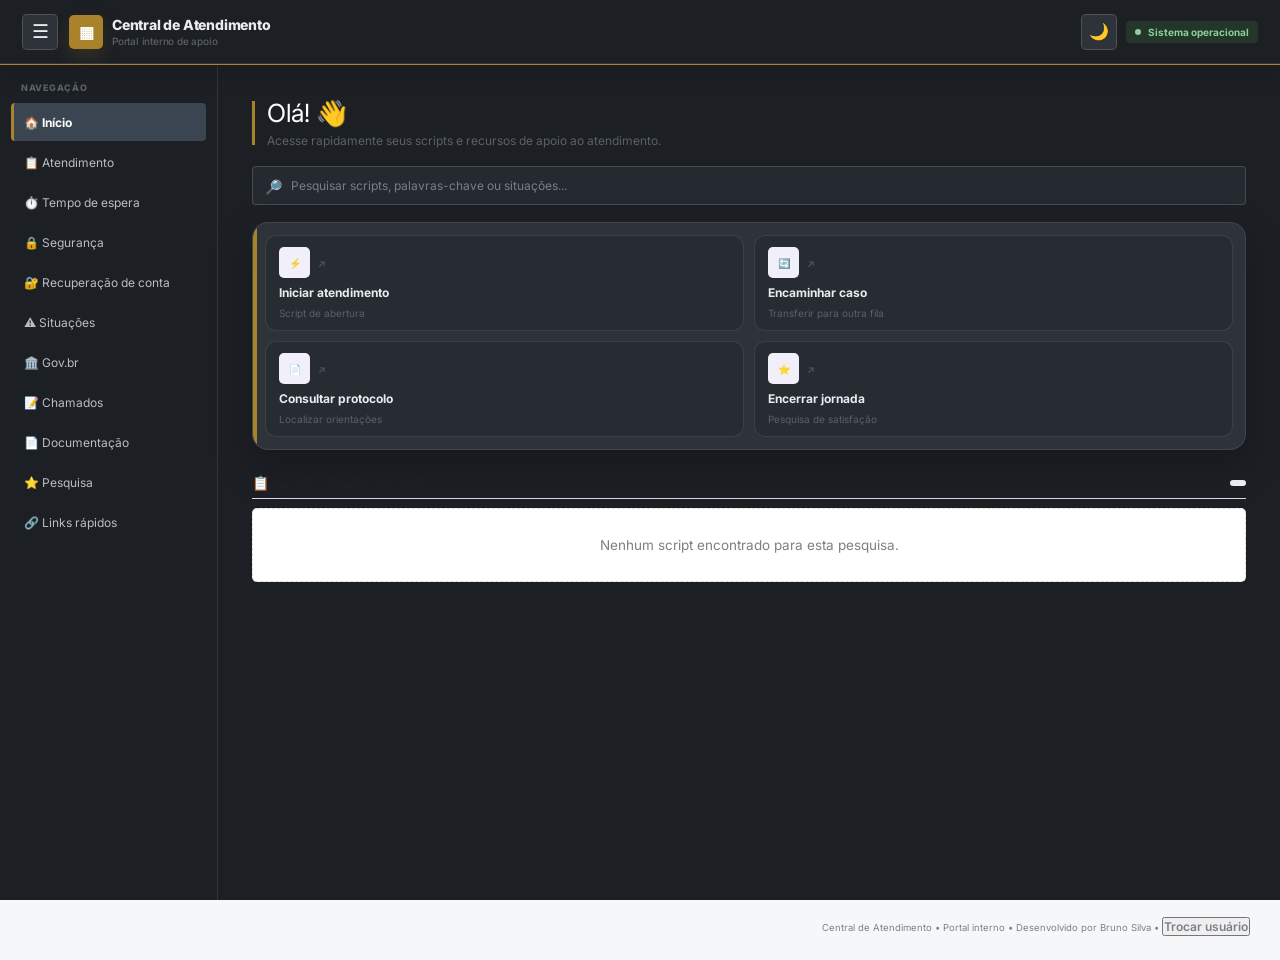
==== central.html @ 6c676749 "feat: aplicar stylesheet operacional na Central" ====
<!DOCTYPE html>
<html lang="pt-BR">
<head>
<meta charset="UTF-8">
<meta name="viewport" content="width=device-width, initial-scale=1.0">
<title>Central de Atendimento - Intranet</title>
<link rel="icon" type="image/svg+xml" href="data:image/svg+xml,%3Csvg xmlns='http://www.w3.org/2000/svg' viewBox='0 0 64 64'%3E%3Crect width='64' height='64' rx='16' fill='%236C3BFF'/%3E%3Cpath d='M16 20c0-4.4 3.6-8 8-8h16c4.4 0 8 3.6 8 8v13c0 4.4-3.6 8-8 8H30l-10 9v-9h-4c-4.4 0-8-3.6-8-8V20z' fill='white'/%3E%3Cpath d='M22 25h20M22 31h13' stroke='%23B9A7FF' stroke-width='4' stroke-linecap='round'/%3E%3C/svg%3E">
<link rel="preconnect" href="https://fonts.googleapis.com">
<link rel="preconnect" href="https://fonts.gstatic.com" crossorigin>
<link href="https://fonts.googleapis.com/css2?family=Inter:wght@400;500;600;700;800&display=swap" rel="stylesheet">
<link rel="stylesheet" href="assets/css/central.css">
<style>
*{box-sizing:border-box;margin:0;padding:0}
html{scroll-behavior:smooth}
:root{
  --primary:#6C3BFF;--primary-light:#8B5CFF;--primary-dark:#4C20D8;
  --blue:#5268FF;--violet:#7A3FF2;
  --gradient:linear-gradient(135deg,#5268FF 0%,#713CF5 48%,#8B3FE8 100%);
  --gradient-soft:linear-gradient(135deg,#EEF0FF 0%,#F6EEFF 100%);
  --background:#F5F4FF;--surface:#FFFFFF;--surface-soft:#FAF9FF;
  --text:#242038;--text-strong:#18152A;--text-secondary:#69657A;--muted:#89859A;--icon-muted:#A7A3B5;
  --border:rgba(105,83,180,.10);--border-strong:rgba(105,83,180,.17);
  --success:#45A65A;--success-bg:#EAF7ED;--danger:#C62828;--danger-bg:#FDECEC;--danger-border:#F1C5C5;
  --script-text:#413C4D;--chip:#F0EEFA;
  --shadow:0 15px 40px rgba(72,52,160,.08);--shadow-hover:0 20px 45px rgba(72,52,160,.14);
  --radius:14px;
  --font:'Inter',-apple-system,BlinkMacSystemFont,"Segoe UI",Roboto,Helvetica,Arial,sans-serif;
}
[data-theme="dark"]{
  --primary:#9A76FF;--primary-light:#B295FF;--primary-dark:#7A51F5;
  --blue:#7484FF;--violet:#9B6AF5;
  --gradient:linear-gradient(135deg,#4659D8 0%,#6937D8 48%,#833DC8 100%);
  --gradient-soft:linear-gradient(135deg,#251E3E 0%,#301D3A 100%);
  --background:#10101A;--surface:#191923;--surface-soft:#15151F;
  --text:#F3F1FA;--text-strong:#FFFFFF;--text-secondary:#C1BDCC;--muted:#9691A5;--icon-muted:#777286;
  --border:rgba(190,175,255,.10);--border-strong:rgba(190,175,255,.17);
  --success:#7BC486;--success-bg:#1D3022;--danger:#F28B8B;--danger-bg:#3A2020;--danger-border:#603232;
  --script-text:#DED9E7;--chip:#292633;
  --shadow:0 15px 40px rgba(0,0,0,.18);--shadow-hover:0 20px 45px rgba(0,0,0,.30);
}
body{font-family:var(--font);background:radial-gradient(700px 400px at 90% -10%,rgba(139,92,255,.10),transparent 70%),var(--background);color:var(--text);min-height:100vh;-webkit-font-smoothing:antialiased;transition:background-color .25s ease,color .25s ease}
body.bloqueado{overflow:hidden}
body,.topbar,.sidebar,.script-card,.card-acao,.login-box,.terms-content,.menu-toggle,.theme-toggle,.busca-input{transition:background-color .25s ease,border-color .25s ease,color .25s ease,box-shadow .25s ease}
:focus-visible{outline:2px solid var(--primary);outline-offset:2px}
@media (prefers-reduced-motion:reduce){*{animation-duration:.001ms!important;transition-duration:.001ms!important;scroll-behavior:auto!important}}
.login-overlay{position:fixed;inset:0;overflow:hidden;background:radial-gradient(900px 600px at 5% 0%,rgba(82,104,255,.50),transparent 65%),radial-gradient(800px 600px at 100% 100%,rgba(139,63,232,.45),transparent 60%),linear-gradient(145deg,#4659E8 0%,#6937D8 48%,#833DC8 100%);display:flex;align-items:center;justify-content:center;padding:20px;z-index:9999}
.aurora-blob{position:absolute;border-radius:50%;filter:blur(70px);opacity:.55;pointer-events:none;will-change:transform}
.blob-1{width:420px;height:420px;background:#5268FF;top:-120px;left:-100px;animation:aurora-flutuar-1 14s ease-in-out infinite}
.blob-2{width:380px;height:380px;background:#8B3FE8;bottom:-140px;right:-100px;animation:aurora-flutuar-2 16s ease-in-out infinite}
.blob-3{width:300px;height:300px;background:#7A3FF2;top:40%;left:60%;animation:aurora-flutuar-3 18s ease-in-out infinite}
@keyframes aurora-flutuar-1{0%,100%{transform:translate(0,0)}50%{transform:translate(60px,40px)}}
@keyframes aurora-flutuar-2{0%,100%{transform:translate(0,0)}50%{transform:translate(-50px,-30px)}}
@keyframes aurora-flutuar-3{0%,100%{transform:translate(0,0) scale(1)}50%{transform:translate(-40px,50px) scale(1.12)}}
.login-box{width:100%;max-width:440px;background:rgba(255,255,255,.97);border-radius:22px;padding:40px 35px 32px;box-shadow:0 35px 90px rgba(34,17,100,.30);position:relative;overflow:hidden;z-index:1}
.login-box::before{content:"";position:absolute;left:0;top:0;right:0;height:5px;background:var(--gradient)}
.login-brand{text-align:center;margin-bottom:28px}.login-icon{width:62px;height:62px;margin:0 auto 16px;border-radius:17px;background:var(--gradient);color:#fff;display:grid;place-items:center;font-size:28px;box-shadow:0 12px 30px rgba(108,59,255,.28)}
.login-brand h1{color:#27213D;font-size:23px;font-weight:800;margin-bottom:7px;letter-spacing:-.5px}.login-brand p{color:#89859A;font-size:13px}.login-label{display:block;color:#302A42;font-weight:700;font-size:13px;margin-bottom:8px}
.login-name{width:100%;padding:14px 15px;border:1px solid #E4E1EC;border-radius:11px;font-size:15px;font-family:var(--font);outline:none;margin-bottom:15px;color:#27213D;background:#FFFFFF}.login-name::placeholder{color:#A19CAF}.login-name:focus{border-color:var(--primary);box-shadow:0 0 0 4px rgba(108,59,255,.10)}
.terms-box{background:#FAF9FF;border:1px solid #E7E3F0;border-radius:11px;padding:14px;margin-bottom:15px}.terms-check{display:flex;align-items:flex-start;gap:9px;color:#69657A;font-size:12px;line-height:1.5;cursor:pointer}.terms-check input{margin-top:3px;accent-color:var(--primary)}.terms-link{border:0;background:none;color:var(--primary);font-weight:700;cursor:pointer;font-size:12px;text-decoration:underline}
.login-button{width:100%;padding:15px;border:0;border-radius:11px;background:var(--gradient);color:#FFFFFF;font-family:var(--font);font-size:14px;font-weight:800;cursor:pointer;box-shadow:0 10px 25px rgba(108,59,255,.22);transition:transform .15s,box-shadow .15s,filter .15s}.login-button:hover{filter:brightness(1.06);box-shadow:0 14px 30px rgba(108,59,255,.28)}.login-button:active{transform:translateY(1px)}.login-error{display:none;color:var(--danger);background:var(--danger-bg);border:1px solid var(--danger-border);border-radius:9px;padding:9px 11px;margin-bottom:12px;font-size:12px}
.terms-modal{position:fixed;inset:0;background:rgba(22,10,40,.65);display:none;align-items:center;justify-content:center;padding:20px;z-index:10000}.terms-modal.show{display:flex}.terms-content{background:var(--surface);width:100%;max-width:650px;max-height:85vh;overflow:auto;border-radius:18px;padding:30px;box-shadow:0 30px 80px rgba(0,0,0,.25)}.terms-content h2{color:var(--text-strong);margin-bottom:15px;font-size:20px}.terms-content h3{font-size:14px;color:var(--primary);margin:16px 0 5px;font-weight:800}.terms-content p{font-size:13px;line-height:1.6;color:var(--text-secondary)}.terms-close{float:right;border:0;background:var(--chip);border-radius:8px;padding:7px 11px;cursor:pointer;font-size:13px;font-weight:700;color:var(--text)}.terms-close:hover{background:var(--gradient-soft);color:var(--primary)}
.topbar{height:70px;background:rgba(255,255,255,.88);border-bottom:1px solid var(--border);display:flex;align-items:center;justify-content:space-between;padding:0 28px;position:sticky;top:0;z-index:10;backdrop-filter:blur(16px);box-shadow:0 4px 20px rgba(70,50,160,.04)}[data-theme="dark"] .topbar{background:rgba(25,25,35,.90)}.topbar::after{content:"";position:absolute;left:0;right:0;bottom:-2px;height:2px;background:var(--gradient);opacity:.85}.topbar-left{display:flex;align-items:center;gap:14px}.menu-toggle{width:39px;height:39px;border:1px solid var(--border-strong);background:var(--surface);color:var(--primary);border-radius:10px;cursor:pointer;font-size:19px;display:grid;place-items:center}.menu-toggle:hover{background:var(--gradient-soft);border-color:rgba(108,59,255,.25)}.brand{display:flex;align-items:center;gap:12px;color:var(--text-strong);font-weight:800}.brand-icon{width:39px;height:39px;border-radius:11px;background:var(--gradient);color:#FFFFFF;display:grid;place-items:center;font-size:19px;flex-shrink:0;box-shadow:0 8px 20px rgba(108,59,255,.20)}.brand-text{font-size:15px;letter-spacing:-.2px}.brand-text small{display:block;color:var(--muted);font-size:11px;font-weight:500;margin-top:2px}.user-area{display:flex;align-items:center;gap:12px}.user-name{font-size:13px;color:var(--text-strong);font-weight:600}.theme-toggle{width:39px;height:39px;border:1px solid var(--border-strong);background:var(--surface);color:var(--primary);border-radius:10px;cursor:pointer;font-size:16px;display:grid;place-items:center}.theme-toggle:hover{background:var(--gradient-soft)}.status{font-size:12px;color:var(--success);display:flex;align-items:center;gap:7px;font-weight:700;background:var(--success-bg);padding:7px 13px;border-radius:999px}.status-dot{width:7px;height:7px;background:var(--success);border-radius:50%;box-shadow:0 0 0 3px rgba(69,166,90,.14)}
.layout{display:grid;grid-template-columns:238px minmax(0,1fr);max-width:1500px;margin:0 auto;min-height:calc(100vh - 70px);transition:grid-template-columns .25s ease}.layout.collapsed{grid-template-columns:76px minmax(0,1fr)}.sidebar{background:var(--gradient);border:0;padding:25px 14px;overflow:hidden;position:relative;box-shadow:12px 0 35px rgba(76,52,190,.13)}.sidebar::before{content:"";position:absolute;width:280px;height:280px;border-radius:50%;background:rgba(255,255,255,.08);top:-100px;right:-160px;pointer-events:none;animation:blob-flutuar-a 20s ease-in-out infinite}.sidebar::after{content:"";position:absolute;width:220px;height:220px;border-radius:50%;background:rgba(255,255,255,.06);bottom:-100px;left:-130px;pointer-events:none;animation:blob-flutuar-b 24s ease-in-out infinite}@keyframes blob-flutuar-a{0%,100%{transform:translate(0,0)}50%{transform:translate(-20px,25px)}}@keyframes blob-flutuar-b{0%,100%{transform:translate(0,0)}50%{transform:translate(25px,-20px)}}.layout.collapsed .sidebar{padding:25px 10px}.menu-title{font-size:10px;color:rgba(255,255,255,.60);font-weight:800;text-transform:uppercase;padding:0 12px 13px;letter-spacing:.8px;white-space:nowrap}.menu{list-style:none;position:relative;z-index:1}.menu li{margin-bottom:5px}.menu button{width:100%;border:0;background:transparent;text-align:left;padding:11px 12px;border-radius:10px;color:rgba(255,255,255,.78);font-size:13px;font-family:var(--font);cursor:pointer;white-space:nowrap;overflow:hidden;border-left:3px solid transparent;transition:background .15s,color .15s,transform .15s}.menu button:hover{background:rgba(255,255,255,.11);color:#FFFFFF;transform:translateX(2px)}.menu button.active{background:rgba(255,255,255,.17);color:#FFFFFF;font-weight:800;border-left-color:#FFFFFF;box-shadow:0 8px 20px rgba(40,15,100,.10)}.layout.collapsed .menu-title{visibility:hidden;height:0;padding:0}.layout.collapsed .menu button{font-size:19px;text-align:center;padding:11px 0;color:transparent}.layout.collapsed .menu button::first-letter{font-size:19px}
.main{padding:34px;min-width:0;position:relative}.main::before{content:"";position:absolute;top:0;right:0;width:420px;height:260px;background:radial-gradient(circle,rgba(139,92,255,.09),transparent 70%);pointer-events:none;animation:blob-flutuar-c 22s ease-in-out infinite}@keyframes blob-flutuar-c{0%,100%{transform:translate(0,0)}50%{transform:translate(-30px,15px)}}.welcome{margin-bottom:25px;position:relative;padding-left:17px;z-index:1}.welcome::before{content:"";position:absolute;left:0;top:3px;bottom:3px;width:4px;border-radius:5px;background:var(--gradient)}.welcome h1{font-size:26px;font-weight:800;color:var(--text-strong);margin-bottom:5px;letter-spacing:-.6px;display:flex;align-items:center;gap:4px}.welcome p{color:var(--muted);font-size:14px}.emoji-vivo{display:inline-block;font-size:1em;line-height:1;margin-left:3px;transform-origin:70% 80%;animation:emoji-flutuar 3s ease-in-out infinite;cursor:default;will-change:transform}@keyframes emoji-flutuar{0%,100%{transform:translateY(0) rotate(0deg)}25%{transform:translateY(-3px) rotate(-2deg)}50%{transform:translateY(0) rotate(0deg)}75%{transform:translateY(-2px) rotate(2deg)}}.emoji-vivo.acenar{animation:emoji-acenar .9s ease-in-out}@keyframes emoji-acenar{0%{transform:rotate(0deg)}15%{transform:rotate(17deg)}30%{transform:rotate(-11deg)}45%{transform:rotate(15deg)}60%{transform:rotate(-9deg)}75%{transform:rotate(8deg)}100%{transform:rotate(0deg)}}.emoji-vivo:hover{animation:emoji-acenar .8s ease-in-out}
.search-wrap{position:relative;margin-bottom:27px;z-index:1}.search-icon{position:absolute;left:17px;top:50%;transform:translateY(-50%);font-size:16px;color:var(--icon-muted)}.busca-input{width:100%;padding:15px 18px 15px 46px;font-size:14px;font-family:var(--font);border:1px solid var(--border);border-radius:13px;outline:none;background:rgba(255,255,255,.88);color:var(--text);box-shadow:0 7px 25px rgba(72,52,160,.05);backdrop-filter:blur(10px)}[data-theme="dark"] .busca-input{background:rgba(25,25,35,.88)}.busca-input::placeholder{color:var(--muted)}.busca-input:focus{border-color:rgba(108,59,255,.35);box-shadow:0 0 0 4px rgba(108,59,255,.08),0 10px 30px rgba(72,52,160,.08)}
.quick-links,.grid-links{display:grid;grid-template-columns:repeat(4,1fr);gap:15px;margin-bottom:10px;position:relative;z-index:1}.grid-links{grid-template-columns:repeat(auto-fill,minmax(230px,1fr));margin-bottom:0}.card-acao{position:relative;text-align:left;background:rgba(255,255,255,.94);border:1px solid var(--border);border-radius:14px;padding:17px 17px 15px;cursor:pointer;font-family:var(--font);display:flex;flex-direction:column;gap:9px;overflow:hidden;box-shadow:var(--shadow);text-decoration:none;color:inherit;transition:transform .2s,box-shadow .2s,border-color .2s}[data-theme="dark"] .card-acao{background:rgba(25,25,35,.95)}.card-acao::before{content:"";position:absolute;left:0;top:0;bottom:0;width:4px;background:var(--gradient);opacity:0;transition:opacity .2s}.card-acao:hover{border-color:rgba(108,59,255,.18);box-shadow:var(--shadow-hover);transform:translateY(-3px)}.card-acao:hover::before{opacity:1}.card-acao-top{display:flex;align-items:center;justify-content:space-between;gap:8px}.card-acao-icone{width:36px;height:36px;flex-shrink:0;border-radius:10px;background:var(--gradient);color:#FFFFFF;display:grid;place-items:center;font-size:16px;box-shadow:0 8px 18px rgba(108,59,255,.20)}.card-acao-seta{color:var(--icon-muted);font-size:14px;flex-shrink:0;transition:transform .15s,color .15s}.card-acao:hover .card-acao-seta{color:var(--primary);transform:translate(2px,-2px)}.card-acao-titulo{display:block;font-size:13px;color:var(--text);font-weight:800}.card-acao-sub{display:block;font-size:11.5px;color:var(--muted);white-space:nowrap;overflow:hidden;text-overflow:ellipsis}
.section-head{display:flex;align-items:center;justify-content:space-between;margin:31px 0 14px}.section-head h2{font-size:16px;font-weight:800;color:var(--text-strong);letter-spacing:-.2px}.count{font-size:11px;color:var(--primary);background:var(--gradient-soft);padding:5px 11px;border-radius:999px;font-weight:800}
.grid-scripts{display:grid;grid-template-columns:repeat(auto-fill,minmax(330px,1fr));gap:16px;position:relative;z-index:1}.script-card{background:rgba(255,255,255,.96);border:1px solid var(--border);border-left:0;border-radius:14px;padding:17px;position:relative;box-shadow:0 10px 30px rgba(72,52,160,.06);overflow:hidden}[data-theme="dark"] .script-card{background:rgba(25,25,35,.96)}.script-card::before{content:"";position:absolute;left:0;top:0;bottom:0;width:4px;background:var(--gradient)}.script-card:hover{box-shadow:0 18px 40px rgba(72,52,160,.11);transform:translateY(-2px)}.script-card.destaque::before{background:linear-gradient(180deg,#45A65A,#79C987)}.script-card.destaque .categoria{background:var(--success-bg);color:var(--success)}.categoria{display:inline-block;margin-bottom:9px;padding:5px 9px;border-radius:6px;background:var(--gradient-soft);color:var(--primary);font-size:9px;font-weight:800;text-transform:uppercase;letter-spacing:.6px}.script-header{display:flex;align-items:center;margin-bottom:11px;padding-right:88px}.script-title{font-weight:800;font-size:14px;color:var(--text-strong)}.btn-copiar{position:absolute;top:15px;right:14px;background:var(--gradient);color:#FFFFFF;border:0;padding:7px 12px;border-radius:7px;cursor:pointer;font-size:11px;font-weight:800;font-family:var(--font);box-shadow:0 6px 14px rgba(108,59,255,.16);transition:transform .15s,filter .15s}.btn-copiar:hover{filter:brightness(1.07);transform:translateY(-1px)}.script-content{background:var(--surface-soft);border:1px solid var(--border);padding:13px;border-radius:8px;font-size:13px;white-space:pre-wrap;word-wrap:break-word;color:var(--script-text);line-height:1.55}.no-results{grid-column:1/-1;text-align:center;color:var(--muted);font-size:13.5px;padding:32px;background:var(--surface);border:1px dashed var(--border-strong);border-radius:12px}
.footer{text-align:right;padding:22px 34px 34px;color:var(--muted);font-size:11.5px}.footer .user-name{color:var(--muted);font-weight:600}.footer .user-name:hover{color:var(--primary)}
@media(max-width:1100px){.quick-links{grid-template-columns:repeat(2,1fr)}}
@media(max-width:900px){.layout,.layout.collapsed{padding:12px;display:block}.sidebar,.layout.collapsed .sidebar{position:static;margin-bottom:14px;border-radius:16px;padding:12px;box-shadow:0 12px 30px rgba(72,52,160,.12)}.main{padding:8px 0 0}.welcome{padding-left:15px}.menu-toggle{display:none}.menu-title,.layout.collapsed .menu-title{display:none}.menu{display:flex;gap:8px;overflow-x:auto;padding-bottom:2px;scrollbar-width:thin}.menu li{margin-bottom:0;flex:0 0 auto}.menu button,.layout.collapsed .menu button{white-space:nowrap;padding:9px 14px;border-radius:999px;border-left:none;font-size:12px;color:rgba(255,255,255,.82)}.menu button.active,.layout.collapsed .menu button.active{background:rgba(255,255,255,.20);color:#FFFFFF;font-weight:800}.grid-links,.quick-links{display:flex;overflow-x:auto;gap:12px;padding-bottom:5px;scrollbar-width:thin}.card-acao{flex:0 0 200px}}
@media(max-width:600px){.topbar{height:68px;padding:0 14px}.brand-icon{width:38px;height:38px}.brand-text small{display:none}.status{display:none}.user-area{gap:7px}.user-name{display:none}.layout{padding:8px}.main{padding:7px 0 0}.welcome h1{font-size:23px}.footer{text-align:center;padding:18px}.grid-scripts{gap:12px}.login-box{padding:34px 24px 28px}}
</style>
</head>
<body class="bloqueado">
<div class="login-overlay" id="loginOverlay">
<span class="aurora-blob blob-1"></span><span class="aurora-blob blob-2"></span><span class="aurora-blob blob-3"></span>
<div class="login-box">
<div class="login-brand"><div class="login-icon">▦</div><h1>Central de Atendimento</h1><p>Portal interno de apoio ao atendimento</p></div>
<label class="login-label" for="loginName">Como podemos te chamar?</label>
<input class="login-name" id="loginName" type="text" maxlength="80" autocomplete="name" placeholder="Digite seu nome">
<div class="login-error" id="loginError">Digite seu nome e aceite os Termos de Uso para continuar.</div>
<div class="terms-box"><label class="terms-check"><input type="checkbox" id="termsCheck"><span>Li e aceito os <button type="button" class="terms-link" onclick="abrirTermos(event)">Termos de Uso</button> da Central de Atendimento.</span></label></div>
<button class="login-button" onclick="entrarNaCentral()">Entrar na Central</button>
</div></div>
<div class="terms-modal" id="termsModal" onclick="fecharTermosFora(event)"><div class="terms-content"><button class="terms-close" onclick="fecharTermos()">Fechar</button><h2>Termos de Uso — Central de Atendimento</h2><p>Última atualização: agosto de 2026.</p><h3>1. Finalidade da ferramenta</h3><p>A Central de Atendimento é uma ferramenta interna destinada exclusivamente ao apoio às atividades de atendimento, consulta e utilização de scripts e orientações disponibilizados pela organização.</p><h3>2. Uso profissional</h3><p>A ferramenta deve ser utilizada exclusivamente para finalidades relacionadas às atividades profissionais. É vedada a utilização para fins pessoais, comerciais ou para qualquer atividade não relacionada ao atendimento.</p><h3>3. Responsabilidade pelo conteúdo</h3><p>Os scripts e orientações disponibilizados servem como material de apoio. O usuário é responsável por utilizar as informações de acordo com os procedimentos, políticas e orientações oficiais vigentes.</p><h3>4. Informações e dados pessoais</h3><p>Não devem ser inseridos, armazenados ou compartilhados na ferramenta dados pessoais, documentos, senhas, códigos de autenticação ou outras informações sensíveis de usuários, salvo quando expressamente autorizado pelos procedimentos oficiais.</p><h3>5. Segurança</h3><p>O usuário deve preservar a segurança das informações acessadas durante sua atividade e não compartilhar o conteúdo da ferramenta com pessoas não autorizadas.</p><h3>6. Atualização dos conteúdos</h3><p>Os scripts podem ser alterados, atualizados ou removidos a qualquer momento, conforme a necessidade operacional.</p><h3>7. Uso indevido</h3><p>O uso da ferramenta em desacordo com estes termos, com as políticas internas ou com as orientações de segurança poderá resultar na restrição de acesso e nas medidas administrativas cabíveis.</p><h3>8. Aceite</h3><p>Ao selecionar “Aceito os Termos de Uso” e acessar a Central de Atendimento, o usuário declara que leu, compreendeu e concorda com as condições estabelecidas.</p></div></div>
<header class="topbar">
<div class="topbar-left"><button class="menu-toggle" id="menuToggle" onclick="alternarMenu()" aria-label="Recolher ou expandir menu">☰</button><div class="brand"><div class="brand-icon">▦</div><div class="brand-text">Central de Atendimento<small>Portal interno de apoio</small></div></div></div>
<div class="user-area"><span class="user-name" id="topUser"></span><button class="theme-toggle" id="themeToggle" onclick="alternarTema()" aria-label="Alternar tema claro ou escuro" title="Alternar tema">🌙</button><div class="status"><span class="status-dot"></span>Sistema operacional</div></div>
</header>
<div class="layout" id="layout">
<aside class="sidebar"><div class="menu-title">Navegação</div><ul class="menu">
<li><button class="active" onclick="filtrarCategoria('todos',this)">🏠 Início</button></li><li><button onclick="filtrarCategoria('Atendimento',this)">📋 Atendimento</button></li><li><button onclick="filtrarCategoria('Tempo de espera',this)">⏱️ Tempo de espera</button></li><li><button onclick="filtrarCategoria('Segurança',this)">🔒 Segurança</button></li><li><button onclick="filtrarCategoria('Recuperação de conta',this)">🔐 Recuperação de conta</button></li><li><button onclick="filtrarCategoria('Usuários agressivos',this)">⚠️ Situações</button></li><li><button onclick="filtrarCategoria('Gov.br',this)">🏛️ Gov.br</button></li><li><button onclick="filtrarCategoria('Chamados',this)">📝 Chamados</button></li><li><button onclick="filtrarCategoria('Documentação',this)">📄 Documentação</button></li><li><button onclick="filtrarCategoria('Pesquisa',this)">⭐ Pesquisa</button></li>
</ul></aside>
<main class="main">
<div class="welcome"><h1 id="welcomeTitle">Olá! <span class="emoji-vivo" aria-hidden="true">👋</span></h1><p>Acesse rapidamente seus scripts e recursos de apoio ao atendimento.</p></div>
<div class="search-wrap"><span class="search-icon">🔎</span><input type="text" id="campoBusca" class="busca-input" placeholder="Pesquisar scripts, palavras-chave ou situações..." oninput="filtrarScripts()"></div>
<div class="quick-links">
<button class="card-acao" onclick="buscarRapido('abertura')"><span class="card-acao-top"><span class="card-acao-icone">⚡</span><span class="card-acao-seta">↗</span></span><strong class="card-acao-titulo">Iniciar atendimento</strong><span class="card-acao-sub">Script de abertura</span></button>
<button class="card-acao" onclick="buscarRapido('transferir')"><span class="card-acao-top"><span class="card-acao-icone">🔄</span><span class="card-acao-seta">↗</span></span><strong class="card-acao-titulo">Encaminhar caso</strong><span class="card-acao-sub">Transferir para outra fila</span></button>
<button class="card-acao" onclick="buscarRapido('protocolo')"><span class="card-acao-top"><span class="card-acao-icone">📄</span><span class="card-acao-seta">↗</span></span><strong class="card-acao-titulo">Consultar protocolo</strong><span class="card-acao-sub">Localizar orientações</span></button>
<button class="card-acao" onclick="buscarRapido('pesquisa')"><span class="card-acao-top"><span class="card-acao-icone">⭐</span><span class="card-acao-seta">↗</span></span><strong class="card-acao-titulo">Encerrar jornada</strong><span class="card-acao-sub">Pesquisa de satisfação</span></button>
</div>
<div class="section-head"><h2>🔗 Links rápidos</h2></div>
<div class="grid-links" id="listaLinks"><!-- Os links são carregados por content/links/links-rapidos.js. --></div>
<div class="section-head"><h2>📋 Scripts de atendimento</h2><span class="count" id="contador"></span></div>
<div class="grid-scripts" id="listaScripts"><!-- Os cartões são carregados por content/scripts/atendimento.js. --><div class="no-results" id="semResultados">Nenhum script encontrado para esta pesquisa.</div></div></main></div>
<footer class="footer">Central de Atendimento • Portal interno • Desenvolvido por Bruno Silva <span id="footerUser"></span> • <button class="user-name" onclick="trocarUsuario()">Trocar usuário</button></footer>
<script>
(function(){var salvo=localStorage.getItem('central-tema');var preferido=salvo||(window.matchMedia&&window.matchMedia('(prefers-color-scheme: dark)').matches?'dark':'light');aplicarTema(preferido);function aplicarTema(tema){document.documentElement.setAttribute('data-theme',tema);var btn=document.getElementById('themeToggle');if(btn){btn.textContent=tema==='dark'?'☀️':'🌙';}}window.alternarTema=function(){var atual=document.documentElement.getAttribute('data-theme')==='dark'?'dark':'light';var novo=atual==='dark'?'light':'dark';localStorage.setItem('central-tema',novo);aplicarTema(novo);};document.addEventListener('DOMContentLoaded',function(){aplicarTema(document.documentElement.getAttribute('data-theme')||preferido);});})();
</script>
<script>
(function(){function iniciarEmoji(){const emoji=document.querySelector('.emoji-vivo');if(!emoji)return;let temporizador;function acenar(){emoji.classList.remove('acenar');void emoji.offsetWidth;emoji.classList.add('acenar');setTimeout(function(){emoji.classList.remove('acenar');},950);}function programarProximoAceno(){const tempo=Math.floor(Math.random()*8000)+7000;temporizador=setTimeout(function(){acenar();programarProximoAceno();},tempo);}programarProximoAceno();emoji.addEventListener('mouseenter',function(){clearTimeout(temporizador);acenar();programarProximoAceno();});emoji.addEventListener('click',function(){clearTimeout(temporizador);acenar();programarProximoAceno();});}if(document.readyState==='loading'){document.addEventListener('DOMContentLoaded',iniciarEmoji);}else{iniciarEmoji();}})();
</script>
<script src="content/scripts/atendimento.js"></script>
<script src="content/links/links-rapidos.js"></script>
<script src="assets/js/central.js"></script>
</body>
</html>
---- assets/css/central.css ----
/* =========================================================
   CENTRAL DE ATENDIMENTO — VISUAL OPERACIONAL V2
   Referência: interface administrativa neutra
   Mantém a identidade roxa da Intranet
========================================================= */

:root{
  --op-bg:#f6f7f9;
  --op-surface:#fff;
  --op-surface-2:#f8f8fa;
  --op-border:#d8dadd;
  --op-border-soft:#e7e8eb;
  --op-text:#202124;
  --op-text-2:#5f6368;
  --op-muted:#7b8087;
  --op-purple:#6c3bff;
  --op-purple-dark:#5126d9;
  --op-purple-soft:#f1effa;
  --op-green:#16834b;
  --op-green-bg:#edf8f1;
  --op-red:#d93025;
  --op-red-bg:#fff0ef;
  --op-shadow:0 1px 3px rgba(20,25,35,.07);
}

[data-theme="dark"]{
  --op-bg:#15161a;
  --op-surface:#202126;
  --op-surface-2:#1a1b1f;
  --op-border:#3a3c42;
  --op-border-soft:#303238;
  --op-text:#eceef2;
  --op-text-2:#b7bac1;
  --op-muted:#969aa2;
  --op-purple:#9a76ff;
  --op-purple-dark:#7c55e8;
  --op-purple-soft:#2b253d;
  --op-green:#78c892;
  --op-green-bg:#203328;
  --op-red:#f08a83;
  --op-red-bg:#382323;
  --op-shadow:0 1px 3px rgba(0,0,0,.22);
}

/* ---------- Base ---------- */

body{
  background:var(--op-bg)!important;
  color:var(--op-text)!important;
}

body::selection{
  background:rgba(108,59,255,.18);
}

/* ---------- Login: preserva o Aurora atual ---------- */

.login-overlay{
  /* O login atual continua roxo/Aurora. */
}

/* ---------- Barra superior ---------- */

.topbar{
  height:64px!important;
  padding:0 22px!important;
  background:var(--op-surface)!important;
  border-bottom:1px solid var(--op-border)!important;
  box-shadow:0 1px 4px rgba(20,25,35,.05)!important;
  backdrop-filter:none!important;
}

.topbar::after{
  height:2px!important;
  bottom:-2px!important;
  background:var(--op-purple)!important;
  opacity:1!important;
}

.topbar-left{
  gap:11px!important;
}

.menu-toggle,
.theme-toggle{
  width:36px!important;
  height:36px!important;
  border-radius:5px!important;
  background:var(--op-surface)!important;
  border:1px solid var(--op-border)!important;
  color:var(--op-purple)!important;
  box-shadow:none!important;
}

.menu-toggle:hover,
.theme-toggle:hover{
  background:var(--op-purple-soft)!important;
  border-color:rgba(108,59,255,.35)!important;
}

.brand{
  gap:9px!important;
  color:var(--op-text)!important;
}

.brand-icon{
  width:34px!important;
  height:34px!important;
  border-radius:5px!important;
  background:var(--op-purple)!important;
  box-shadow:none!important;
  font-size:16px!important;
}

.brand-text{
  font-size:14px!important;
  color:var(--op-text)!important;
}

.brand-text small{
  color:var(--op-muted)!important;
  font-size:10px!important;
}

.user-area{
  gap:9px!important;
}

.user-name{
  color:var(--op-text-2)!important;
  font-size:12px!important;
}

.status{
  padding:5px 9px!important;
  border-radius:4px!important;
  background:var(--op-green-bg)!important;
  color:var(--op-green)!important;
  font-size:10px!important;
  font-weight:700!important;
}

.status-dot{
  width:6px!important;
  height:6px!important;
  box-shadow:none!important;
}

/* ---------- Estrutura ---------- */

.layout,
.layout.collapsed{
  grid-template-columns:218px minmax(0,1fr)!important;
  max-width:none!important;
  background:var(--op-bg)!important;
  min-height:calc(100vh - 64px)!important;
}

.layout.collapsed{
  grid-template-columns:66px minmax(0,1fr)!important;
}

.sidebar{
  background:var(--op-surface)!important;
  border-right:1px solid var(--op-border)!important;
  box-shadow:none!important;
  padding:18px 11px!important;
}

.sidebar::before,
.sidebar::after{
  display:none!important;
}

.layout.collapsed .sidebar{
  padding:18px 9px!important;
}

.menu-title{
  color:var(--op-muted)!important;
  font-size:9px!important;
  padding:0 10px 10px!important;
  letter-spacing:.7px!important;
}

.menu li{
  margin-bottom:2px!important;
}

.menu button,
.layout.collapsed .menu button{
  min-height:38px!important;
  padding:8px 10px!important;
  border-radius:4px!important;
  border-left:3px solid transparent!important;
  color:var(--op-text-2)!important;
  font-size:12px!important;
  background:transparent!important;
  box-shadow:none!important;
  transform:none!important;
}

.menu button:hover{
  background:var(--op-purple-soft)!important;
  color:var(--op-purple)!important;
  transform:none!important;
}

.menu button.active{
  background:var(--op-purple-soft)!important;
  color:var(--op-purple)!important;
  border-left-color:var(--op-purple)!important;
  font-weight:700!important;
  box-shadow:none!important;
}

.layout.collapsed .menu button{
  color:transparent!important;
  text-align:center!important;
}

.layout.collapsed .menu button::first-letter{
  font-size:17px!important;
}

/* ---------- Área principal ---------- */

.main{
  padding:28px 30px 35px!important;
  background:var(--op-bg)!important;
}

.main::before{
  display:none!important;
}

.welcome{
  margin-bottom:18px!important;
  padding-left:13px!important;
}

.welcome::before{
  width:3px!important;
  background:var(--op-purple)!important;
  border-radius:0!important;
}

.welcome h1{
  color:var(--op-text)!important;
  font-size:25px!important;
  font-weight:400!important;
  letter-spacing:-.5px!important;
}

.welcome p{
  color:var(--op-text-2)!important;
  font-size:12px!important;
}

/* ---------- Busca ---------- */

.search-wrap{
  margin-bottom:17px!important;
}

.search-icon{
  left:13px!important;
  font-size:14px!important;
  color:var(--op-muted)!important;
}

.busca-input{
  height:39px!important;
  padding:9px 12px 9px 38px!important;
  border-radius:4px!important;
  background:var(--op-surface)!important;
  border:1px solid var(--op-border)!important;
  color:var(--op-text)!important;
  box-shadow:none!important;
  backdrop-filter:none!important;
  font-size:12px!important;
}

.busca-input:focus{
  border-color:var(--op-purple)!important;
  box-shadow:0 0 0 2px rgba(108,59,255,.09)!important;
}

/* ---------- Ações rápidas ---------- */

.quick-links{
  grid-template-columns:repeat(4,minmax(0,1fr))!important;
  gap:10px!important;
  margin-bottom:19px!important;
}

.card-acao{
  min-height:92px!important;
  padding:12px 13px!important;
  border-radius:5px!important;
  background:var(--op-surface)!important;
  border:1px solid var(--op-border)!important;
  box-shadow:var(--op-shadow)!important;
  gap:7px!important;
}

.card-acao::before{
  width:3px!important;
  background:var(--op-purple)!important;
  opacity:0!important;
}

.card-acao:hover{
  transform:none!important;
  background:var(--op-surface)!important;
  border-color:rgba(108,59,255,.32)!important;
  box-shadow:0 2px 7px rgba(20,25,35,.10)!important;
}

.card-acao:hover::before{
  opacity:1!important;
}

.card-acao-icone{
  width:31px!important;
  height:31px!important;
  border-radius:5px!important;
  background:var(--op-purple-soft)!important;
  color:var(--op-purple)!important;
  box-shadow:none!important;
  font-size:14px!important;
}

.card-acao-seta{
  color:var(--op-muted)!important;
}

.card-acao-titulo{
  color:var(--op-text)!important;
  font-size:12px!important;
  font-weight:700!important;
}

.card-acao-sub{
  color:var(--op-muted)!important;
  font-size:10px!important;
}

/* ---------- Cabeçalhos de seção ---------- */

.section-head{
  margin:23px 0 9px!important;
  padding-bottom:7px!important;
  border-bottom:1px solid var(--op-border)!important;
}

.section-head h2{
  color:var(--op-text)!important;
  font-size:14px!important;
  font-weight:600!important;
}

.count{
  padding:3px 8px!important;
  border-radius:4px!important;
  background:var(--op-purple-soft)!important;
  color:var(--op-purple)!important;
  font-size:9px!important;
}

/* ---------- Links rápidos ---------- */

.grid-links{
  gap:10px!important;
}

.link-card{
  min-height:67px!important;
  padding:11px 12px!important;
  border-radius:5px!important;
  background:var(--op-surface)!important;
  border:1px solid var(--op-border)!important;
  box-shadow:var(--op-shadow)!important;
}

.link-card::before{
  width:3px!important;
  background:var(--op-purple)!important;
}

.link-card:hover{
  transform:none!important;
  border-color:rgba(108,59,255,.30)!important;
  box-shadow:0 2px 7px rgba(20,25,35,.09)!important;
}

.link-card-icon{
  width:31px!important;
  height:31px!important;
  flex-basis:31px!important;
  border-radius:5px!important;
  background:var(--op-purple-soft)!important;
  font-size:14px!important;
}

.link-card-text strong{
  color:var(--op-text)!important;
  font-size:11px!important;
}

.link-card-text span{
  color:var(--op-muted)!important;
  font-size:9.5px!important;
}

.link-card-arrow{
  color:var(--op-muted)!important;
}

/* ---------- Scripts ---------- */

.grid-scripts{
  grid-template-columns:repeat(auto-fill,minmax(310px,1fr))!important;
  gap:10px!important;
}

.script-card{
  padding:13px!important;
  border-radius:5px!important;
  border:1px solid var(--op-border)!important;
  border-left:0!important;
  background:var(--op-surface)!important;
  box-shadow:var(--op-shadow)!important;
  transform:none!important;
}

.script-card:hover{
  transform:none!important;
  box-shadow:0 2px 7px rgba(20,25,35,.10)!important;
  border-color:rgba(108,59,255,.28)!important;
}

.script-card::before{
  width:3px!important;
  background:var(--op-purple)!important;
}

.script-card.destaque::before{
  background:var(--op-green)!important;
}

.categoria{
  margin-bottom:7px!important;
  padding:4px 7px!important;
  border-radius:3px!important;
  background:var(--op-purple-soft)!important;
  color:var(--op-purple)!important;
  font-size:8px!important;
  letter-spacing:.5px!important;
}

.script-card.destaque .categoria{
  background:var(--op-green-bg)!important;
  color:var(--op-green)!important;
}

.script-header{
  margin-bottom:8px!important;
}

.script-title{
  color:var(--op-text)!important;
  font-size:12px!important;
  font-weight:700!important;
}

.btn-copiar{
  top:12px!important;
  right:11px!important;
  padding:5px 8px!important;
  border-radius:3px!important;
  background:var(--op-purple)!important;
  box-shadow:none!important;
  font-size:9px!important;
}

.btn-copiar:hover{
  background:var(--op-purple-dark)!important;
  transform:none!important;
}

.script-content{
  padding:10px!important;
  border-radius:3px!important;
  background:var(--op-surface-2)!important;
  border:1px solid var(--op-border-soft)!important;
  color:var(--op-text-2)!important;
  font-size:11.5px!important;
  line-height:1.55!important;
}

/* ---------- Novidades ---------- */

.novidades-wrap{
  margin:-2px 0 18px!important;
}

.novidades-ticker{
  min-height:63px!important;
  padding:9px 11px 9px 13px!important;
  border-radius:5px!important;
  background:var(--op-surface)!important;
  border:1px solid var(--op-border)!important;
  box-shadow:var(--op-shadow)!important;
}

.novidades-ticker::before{
  width:3px!important;
  background:var(--op-purple)!important;
}

.novidades-icon{
  width:34px!important;
  height:34px!important;
  flex-basis:34px!important;
  border-radius:5px!important;
  background:var(--op-purple-soft)!important;
  font-size:15px!important;
}

.novidades-badge{
  padding:2px 6px!important;
  border-radius:3px!important;
  background:var(--op-purple-soft)!important;
  color:var(--op-purple)!important;
  font-size:8px!important;
}

.novidades-title{
  color:var(--op-text)!important;
  font-size:11px!important;
}

.novidades-desc{
  color:var(--op-muted)!important;
  font-size:9.5px!important;
}

.novidades-date{
  color:var(--op-muted)!important;
  font-size:8px!important;
}

.novidades-nav{
  width:27px!important;
  height:27px!important;
  border-radius:4px!important;
  background:var(--op-surface)!important;
  border:1px solid var(--op-border)!important;
  box-shadow:none!important;
}

/* ---------- Rodapé ---------- */

.footer{
  padding:17px 30px 24px!important;
  background:var(--op-bg)!important;
  color:var(--op-muted)!important;
  font-size:9.5px!important;
}

.footer .user-name{
  color:var(--op-muted)!important;
}

/* ---------- Sem resultados ---------- */

.no-results{
  padding:28px!important;
  border-radius:5px!important;
  background:var(--op-surface)!important;
  border:1px dashed var(--op-border)!important;
  color:var(--op-muted)!important;
  box-shadow:none!important;
}

/* ---------- Responsivo ---------- */

@media(max-width:1100px){
  .quick-links{
    grid-template-columns:repeat(2,minmax(0,1fr))!important;
  }
}

@media(max-width:900px){
  .layout,
  .layout.collapsed{
    display:block!important;
    padding:0!important;
  }

  .sidebar,
  .layout.collapsed .sidebar{
    margin:0;
    border-radius:0!important;
    border-right:0!important;
    border-bottom:1px solid var(--op-border)!important;
    padding:8px 10px!important;
    box-shadow:none!important;
  }

  .main{
    padding:20px 18px 25px!important;
  }

  .menu{
    gap:5px!important;
  }

  .menu button,
  .layout.collapsed .menu button{
    min-height:34px!important;
    padding:7px 11px!important;
    border:0!important;
    border-radius:4px!important;
    font-size:10px!important;
  }

  .menu button.active,
  .layout.collapsed .menu button.active{
    border:0!important;
    background:var(--op-purple-soft)!important;
    color:var(--op-purple)!important;
  }

  .grid-scripts{
    grid-template-columns:1fr!important;
  }
}

@media(max-width:600px){
  .topbar{
    padding:0 13px!important;
  }

  .brand-text small{
    display:none!important;
  }

  .main{
    padding:17px 12px 22px!important;
  }

  .welcome h1{
    font-size:22px!important;
  }

  .quick-links{
    display:grid!important;
    grid-template-columns:repeat(2,minmax(0,1fr))!important;
    gap:8px!important;
  }

  .card-acao{
    min-height:82px!important;
  }

  .footer{
    padding:15px!important;
  }
}
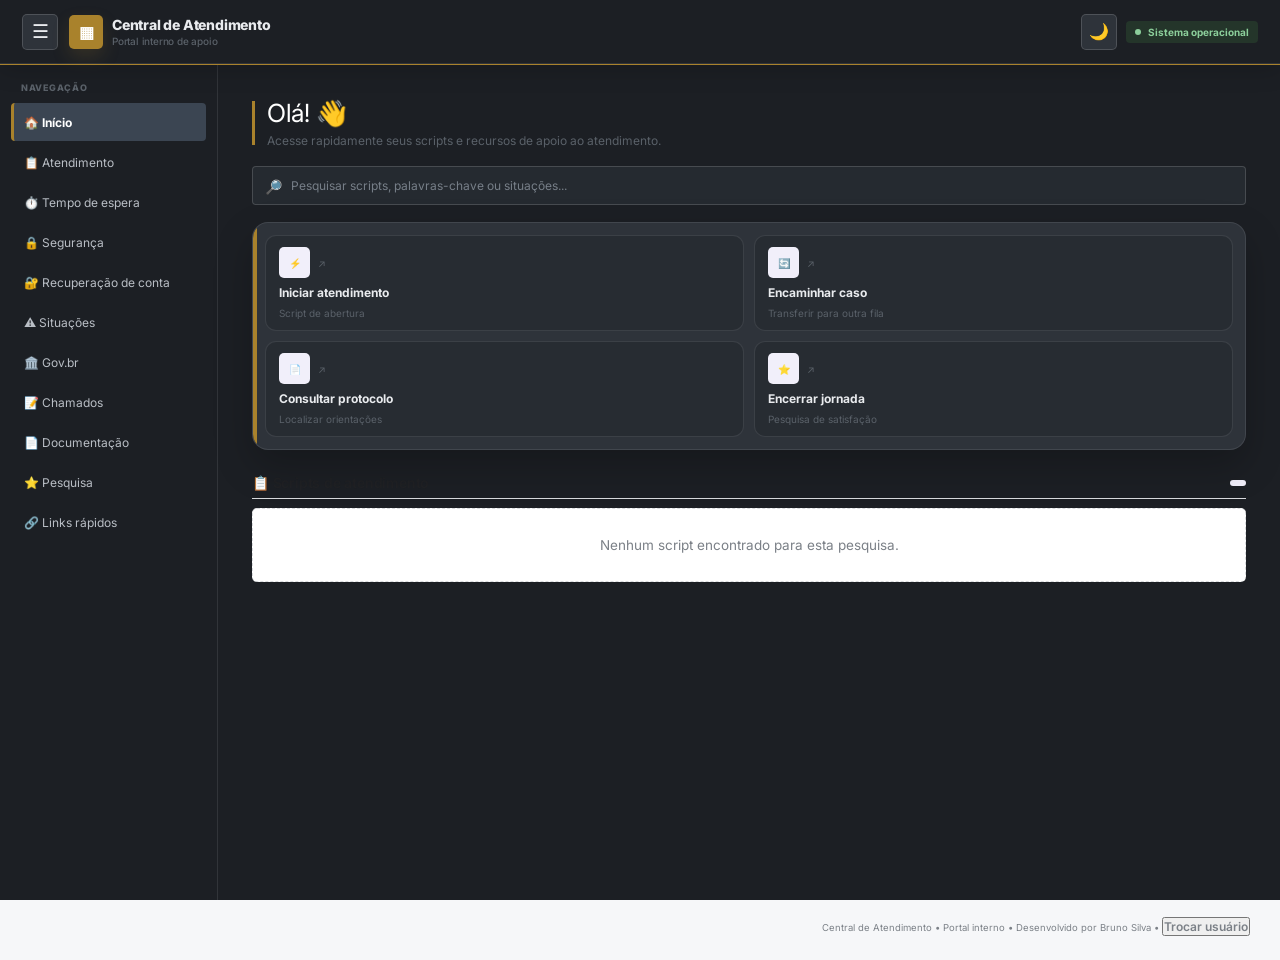
==== commit bf070c5b: "refactor: moderniza visual e contraste do modo escuro" ====
--- a/central.html
+++ b/central.html
@@ -59,14 +59,14 @@
 .terms-box{background:#FAF9FF;border:1px solid #E7E3F0;border-radius:11px;padding:14px;margin-bottom:15px}.terms-check{display:flex;align-items:flex-start;gap:9px;color:#69657A;font-size:12px;line-height:1.5;cursor:pointer}.terms-check input{margin-top:3px;accent-color:var(--primary)}.terms-link{border:0;background:none;color:var(--primary);font-weight:700;cursor:pointer;font-size:12px;text-decoration:underline}
 .login-button{width:100%;padding:15px;border:0;border-radius:11px;background:var(--gradient);color:#FFFFFF;font-family:var(--font);font-size:14px;font-weight:800;cursor:pointer;box-shadow:0 10px 25px rgba(108,59,255,.22);transition:transform .15s,box-shadow .15s,filter .15s}.login-button:hover{filter:brightness(1.06);box-shadow:0 14px 30px rgba(108,59,255,.28)}.login-button:active{transform:translateY(1px)}.login-error{display:none;color:var(--danger);background:var(--danger-bg);border:1px solid var(--danger-border);border-radius:9px;padding:9px 11px;margin-bottom:12px;font-size:12px}
 .terms-modal{position:fixed;inset:0;background:rgba(22,10,40,.65);display:none;align-items:center;justify-content:center;padding:20px;z-index:10000}.terms-modal.show{display:flex}.terms-content{background:var(--surface);width:100%;max-width:650px;max-height:85vh;overflow:auto;border-radius:18px;padding:30px;box-shadow:0 30px 80px rgba(0,0,0,.25)}.terms-content h2{color:var(--text-strong);margin-bottom:15px;font-size:20px}.terms-content h3{font-size:14px;color:var(--primary);margin:16px 0 5px;font-weight:800}.terms-content p{font-size:13px;line-height:1.6;color:var(--text-secondary)}.terms-close{float:right;border:0;background:var(--chip);border-radius:8px;padding:7px 11px;cursor:pointer;font-size:13px;font-weight:700;color:var(--text)}.terms-close:hover{background:var(--gradient-soft);color:var(--primary)}
-.topbar{height:70px;background:rgba(255,255,255,.88);border-bottom:1px solid var(--border);display:flex;align-items:center;justify-content:space-between;padding:0 28px;position:sticky;top:0;z-index:10;backdrop-filter:blur(16px);box-shadow:0 4px 20px rgba(70,50,160,.04)}[data-theme="dark"] .topbar{background:rgba(25,25,35,.90)}.topbar::after{content:"";position:absolute;left:0;right:0;bottom:-2px;height:2px;background:var(--gradient);opacity:.85}.topbar-left{display:flex;align-items:center;gap:14px}.menu-toggle{width:39px;height:39px;border:1px solid var(--border-strong);background:var(--surface);color:var(--primary);border-radius:10px;cursor:pointer;font-size:19px;display:grid;place-items:center}.menu-toggle:hover{background:var(--gradient-soft);border-color:rgba(108,59,255,.25)}.brand{display:flex;align-items:center;gap:12px;color:var(--text-strong);font-weight:800}.brand-icon{width:39px;height:39px;border-radius:11px;background:var(--gradient);color:#FFFFFF;display:grid;place-items:center;font-size:19px;flex-shrink:0;box-shadow:0 8px 20px rgba(108,59,255,.20)}.brand-text{font-size:15px;letter-spacing:-.2px}.brand-text small{display:block;color:var(--muted);font-size:11px;font-weight:500;margin-top:2px}.user-area{display:flex;align-items:center;gap:12px}.user-name{font-size:13px;color:var(--text-strong);font-weight:600}.theme-toggle{width:39px;height:39px;border:1px solid var(--border-strong);background:var(--surface);color:var(--primary);border-radius:10px;cursor:pointer;font-size:16px;display:grid;place-items:center}.theme-toggle:hover{background:var(--gradient-soft)}.status{font-size:12px;color:var(--success);display:flex;align-items:center;gap:7px;font-weight:700;background:var(--success-bg);padding:7px 13px;border-radius:999px}.status-dot{width:7px;height:7px;background:var(--success);border-radius:50%;box-shadow:0 0 0 3px rgba(69,166,90,.14)}
+.topbar{height:70px;background:var(--surface);border-bottom:1px solid var(--border);display:flex;align-items:center;justify-content:space-between;padding:0 28px;position:relative;z-index:5;box-shadow:0 4px 20px rgba(70,50,160,.04)}[data-theme="dark"] .topbar{background:#181A23}.topbar::after{content:"";position:absolute;left:0;right:0;bottom:-2px;height:2px;background:var(--gradient);opacity:.85}.topbar-left{display:flex;align-items:center;gap:14px}.menu-toggle{width:39px;height:39px;border:1px solid var(--border-strong);background:var(--surface);color:var(--primary);border-radius:10px;cursor:pointer;font-size:19px;display:grid;place-items:center}.menu-toggle:hover{background:var(--gradient-soft);border-color:rgba(108,59,255,.25)}.brand{display:flex;align-items:center;gap:12px;color:var(--text-strong);font-weight:800}.brand-icon{width:39px;height:39px;border-radius:11px;background:var(--gradient);color:#FFFFFF;display:grid;place-items:center;font-size:19px;flex-shrink:0;box-shadow:0 8px 20px rgba(108,59,255,.20)}.brand-text{font-size:15px;letter-spacing:-.2px}.brand-text small{display:block;color:var(--muted);font-size:11px;font-weight:500;margin-top:2px}.user-area{display:flex;align-items:center;gap:12px}.user-name{font-size:13px;color:var(--text-strong);font-weight:600}.theme-toggle{width:39px;height:39px;border:1px solid var(--border-strong);background:var(--surface);color:var(--primary);border-radius:10px;cursor:pointer;font-size:16px;display:grid;place-items:center}.theme-toggle:hover{background:var(--gradient-soft)}.status{font-size:12px;color:var(--success);display:flex;align-items:center;gap:7px;font-weight:700;background:var(--success-bg);padding:7px 13px;border-radius:999px}.status-dot{width:7px;height:7px;background:var(--success);border-radius:50%;box-shadow:0 0 0 3px rgba(69,166,90,.14)}
 .layout{display:grid;grid-template-columns:238px minmax(0,1fr);max-width:1500px;margin:0 auto;min-height:calc(100vh - 70px);transition:grid-template-columns .25s ease}.layout.collapsed{grid-template-columns:76px minmax(0,1fr)}.sidebar{background:var(--gradient);border:0;padding:25px 14px;overflow:hidden;position:relative;box-shadow:12px 0 35px rgba(76,52,190,.13)}.sidebar::before{content:"";position:absolute;width:280px;height:280px;border-radius:50%;background:rgba(255,255,255,.08);top:-100px;right:-160px;pointer-events:none;animation:blob-flutuar-a 20s ease-in-out infinite}.sidebar::after{content:"";position:absolute;width:220px;height:220px;border-radius:50%;background:rgba(255,255,255,.06);bottom:-100px;left:-130px;pointer-events:none;animation:blob-flutuar-b 24s ease-in-out infinite}@keyframes blob-flutuar-a{0%,100%{transform:translate(0,0)}50%{transform:translate(-20px,25px)}}@keyframes blob-flutuar-b{0%,100%{transform:translate(0,0)}50%{transform:translate(25px,-20px)}}.layout.collapsed .sidebar{padding:25px 10px}.menu-title{font-size:10px;color:rgba(255,255,255,.60);font-weight:800;text-transform:uppercase;padding:0 12px 13px;letter-spacing:.8px;white-space:nowrap}.menu{list-style:none;position:relative;z-index:1}.menu li{margin-bottom:5px}.menu button{width:100%;border:0;background:transparent;text-align:left;padding:11px 12px;border-radius:10px;color:rgba(255,255,255,.78);font-size:13px;font-family:var(--font);cursor:pointer;white-space:nowrap;overflow:hidden;border-left:3px solid transparent;transition:background .15s,color .15s,transform .15s}.menu button:hover{background:rgba(255,255,255,.11);color:#FFFFFF;transform:translateX(2px)}.menu button.active{background:rgba(255,255,255,.17);color:#FFFFFF;font-weight:800;border-left-color:#FFFFFF;box-shadow:0 8px 20px rgba(40,15,100,.10)}.layout.collapsed .menu-title{visibility:hidden;height:0;padding:0}.layout.collapsed .menu button{font-size:19px;text-align:center;padding:11px 0;color:transparent}.layout.collapsed .menu button::first-letter{font-size:19px}
 .main{padding:34px;min-width:0;position:relative}.main::before{content:"";position:absolute;top:0;right:0;width:420px;height:260px;background:radial-gradient(circle,rgba(139,92,255,.09),transparent 70%);pointer-events:none;animation:blob-flutuar-c 22s ease-in-out infinite}@keyframes blob-flutuar-c{0%,100%{transform:translate(0,0)}50%{transform:translate(-30px,15px)}}.welcome{margin-bottom:25px;position:relative;padding-left:17px;z-index:1}.welcome::before{content:"";position:absolute;left:0;top:3px;bottom:3px;width:4px;border-radius:5px;background:var(--gradient)}.welcome h1{font-size:26px;font-weight:800;color:var(--text-strong);margin-bottom:5px;letter-spacing:-.6px;display:flex;align-items:center;gap:4px}.welcome p{color:var(--muted);font-size:14px}.emoji-vivo{display:inline-block;font-size:1em;line-height:1;margin-left:3px;transform-origin:70% 80%;animation:emoji-flutuar 3s ease-in-out infinite;cursor:default;will-change:transform}@keyframes emoji-flutuar{0%,100%{transform:translateY(0) rotate(0deg)}25%{transform:translateY(-3px) rotate(-2deg)}50%{transform:translateY(0) rotate(0deg)}75%{transform:translateY(-2px) rotate(2deg)}}.emoji-vivo.acenar{animation:emoji-acenar .9s ease-in-out}@keyframes emoji-acenar{0%{transform:rotate(0deg)}15%{transform:rotate(17deg)}30%{transform:rotate(-11deg)}45%{transform:rotate(15deg)}60%{transform:rotate(-9deg)}75%{transform:rotate(8deg)}100%{transform:rotate(0deg)}}.emoji-vivo:hover{animation:emoji-acenar .8s ease-in-out}
-.search-wrap{position:relative;margin-bottom:27px;z-index:1}.search-icon{position:absolute;left:17px;top:50%;transform:translateY(-50%);font-size:16px;color:var(--icon-muted)}.busca-input{width:100%;padding:15px 18px 15px 46px;font-size:14px;font-family:var(--font);border:1px solid var(--border);border-radius:13px;outline:none;background:rgba(255,255,255,.88);color:var(--text);box-shadow:0 7px 25px rgba(72,52,160,.05);backdrop-filter:blur(10px)}[data-theme="dark"] .busca-input{background:rgba(25,25,35,.88)}.busca-input::placeholder{color:var(--muted)}.busca-input:focus{border-color:rgba(108,59,255,.35);box-shadow:0 0 0 4px rgba(108,59,255,.08),0 10px 30px rgba(72,52,160,.08)}
-.quick-links,.grid-links{display:grid;grid-template-columns:repeat(4,1fr);gap:15px;margin-bottom:10px;position:relative;z-index:1}.grid-links{grid-template-columns:repeat(auto-fill,minmax(230px,1fr));margin-bottom:0}.card-acao{position:relative;text-align:left;background:rgba(255,255,255,.94);border:1px solid var(--border);border-radius:14px;padding:17px 17px 15px;cursor:pointer;font-family:var(--font);display:flex;flex-direction:column;gap:9px;overflow:hidden;box-shadow:var(--shadow);text-decoration:none;color:inherit;transition:transform .2s,box-shadow .2s,border-color .2s}[data-theme="dark"] .card-acao{background:rgba(25,25,35,.95)}.card-acao::before{content:"";position:absolute;left:0;top:0;bottom:0;width:4px;background:var(--gradient);opacity:0;transition:opacity .2s}.card-acao:hover{border-color:rgba(108,59,255,.18);box-shadow:var(--shadow-hover);transform:translateY(-3px)}.card-acao:hover::before{opacity:1}.card-acao-top{display:flex;align-items:center;justify-content:space-between;gap:8px}.card-acao-icone{width:36px;height:36px;flex-shrink:0;border-radius:10px;background:var(--gradient);color:#FFFFFF;display:grid;place-items:center;font-size:16px;box-shadow:0 8px 18px rgba(108,59,255,.20)}.card-acao-seta{color:var(--icon-muted);font-size:14px;flex-shrink:0;transition:transform .15s,color .15s}.card-acao:hover .card-acao-seta{color:var(--primary);transform:translate(2px,-2px)}.card-acao-titulo{display:block;font-size:13px;color:var(--text);font-weight:800}.card-acao-sub{display:block;font-size:11.5px;color:var(--muted);white-space:nowrap;overflow:hidden;text-overflow:ellipsis}
+.search-wrap{position:relative;margin-bottom:27px;z-index:1}.search-icon{position:absolute;left:17px;top:50%;transform:translateY(-50%);font-size:16px;color:var(--text-secondary)}.busca-input{width:100%;padding:15px 18px 15px 46px;font-size:14px;font-family:var(--font);border:1px solid var(--border-strong);border-radius:13px;outline:none;background:var(--surface);color:var(--text);box-shadow:0 7px 25px rgba(72,52,160,.05)}[data-theme="dark"] .busca-input{background:#20222D}.busca-input::placeholder{color:var(--muted)}.busca-input:focus{border-color:rgba(108,59,255,.35);box-shadow:0 0 0 4px rgba(108,59,255,.08),0 10px 30px rgba(72,52,160,.08)}
+.quick-links,.grid-links{display:grid;grid-template-columns:repeat(4,1fr);gap:15px;margin-bottom:10px;position:relative;z-index:1}.grid-links{grid-template-columns:repeat(auto-fill,minmax(230px,1fr));margin-bottom:0}.card-acao{position:relative;text-align:left;background:var(--surface);border:1px solid var(--border-strong);border-radius:14px;padding:17px 17px 15px;cursor:pointer;font-family:var(--font);display:flex;flex-direction:column;gap:9px;overflow:hidden;box-shadow:var(--shadow);text-decoration:none;color:inherit;transition:transform .2s,box-shadow .2s,border-color .2s}[data-theme="dark"] .card-acao{background:#181A23}.card-acao::before{content:"";position:absolute;left:0;top:0;bottom:0;width:4px;background:var(--gradient);opacity:0;transition:opacity .2s}.card-acao:hover{border-color:rgba(108,59,255,.18);box-shadow:var(--shadow-hover);transform:translateY(-3px)}.card-acao:hover::before{opacity:1}.card-acao-top{display:flex;align-items:center;justify-content:space-between;gap:8px}.card-acao-icone{width:36px;height:36px;flex-shrink:0;border-radius:10px;background:var(--gradient);color:#FFFFFF;display:grid;place-items:center;font-size:16px;box-shadow:0 8px 18px rgba(108,59,255,.20)}.card-acao-seta{color:var(--text-secondary);font-size:14px;flex-shrink:0;transition:transform .15s,color .15s}.card-acao:hover .card-acao-seta{color:var(--primary);transform:translate(2px,-2px)}.card-acao-titulo{display:block;font-size:13px;color:var(--text);font-weight:800}.card-acao-sub{display:block;font-size:11.5px;color:var(--muted);white-space:nowrap;overflow:hidden;text-overflow:ellipsis}
 .section-head{display:flex;align-items:center;justify-content:space-between;margin:31px 0 14px}.section-head h2{font-size:16px;font-weight:800;color:var(--text-strong);letter-spacing:-.2px}.count{font-size:11px;color:var(--primary);background:var(--gradient-soft);padding:5px 11px;border-radius:999px;font-weight:800}
-.grid-scripts{display:grid;grid-template-columns:repeat(auto-fill,minmax(330px,1fr));gap:16px;position:relative;z-index:1}.script-card{background:rgba(255,255,255,.96);border:1px solid var(--border);border-left:0;border-radius:14px;padding:17px;position:relative;box-shadow:0 10px 30px rgba(72,52,160,.06);overflow:hidden}[data-theme="dark"] .script-card{background:rgba(25,25,35,.96)}.script-card::before{content:"";position:absolute;left:0;top:0;bottom:0;width:4px;background:var(--gradient)}.script-card:hover{box-shadow:0 18px 40px rgba(72,52,160,.11);transform:translateY(-2px)}.script-card.destaque::before{background:linear-gradient(180deg,#45A65A,#79C987)}.script-card.destaque .categoria{background:var(--success-bg);color:var(--success)}.categoria{display:inline-block;margin-bottom:9px;padding:5px 9px;border-radius:6px;background:var(--gradient-soft);color:var(--primary);font-size:9px;font-weight:800;text-transform:uppercase;letter-spacing:.6px}.script-header{display:flex;align-items:center;margin-bottom:11px;padding-right:88px}.script-title{font-weight:800;font-size:14px;color:var(--text-strong)}.btn-copiar{position:absolute;top:15px;right:14px;background:var(--gradient);color:#FFFFFF;border:0;padding:7px 12px;border-radius:7px;cursor:pointer;font-size:11px;font-weight:800;font-family:var(--font);box-shadow:0 6px 14px rgba(108,59,255,.16);transition:transform .15s,filter .15s}.btn-copiar:hover{filter:brightness(1.07);transform:translateY(-1px)}.script-content{background:var(--surface-soft);border:1px solid var(--border);padding:13px;border-radius:8px;font-size:13px;white-space:pre-wrap;word-wrap:break-word;color:var(--script-text);line-height:1.55}.no-results{grid-column:1/-1;text-align:center;color:var(--muted);font-size:13.5px;padding:32px;background:var(--surface);border:1px dashed var(--border-strong);border-radius:12px}
-.footer{text-align:right;padding:22px 34px 34px;color:var(--muted);font-size:11.5px}.footer .user-name{color:var(--muted);font-weight:600}.footer .user-name:hover{color:var(--primary)}
+.grid-scripts{display:grid;grid-template-columns:repeat(auto-fill,minmax(330px,1fr));gap:16px;position:relative;z-index:1}.script-card{background:var(--surface);border:1px solid var(--border-strong);border-left:0;border-radius:14px;padding:17px;position:relative;box-shadow:0 10px 30px rgba(72,52,160,.06);overflow:hidden}[data-theme="dark"] .script-card{background:#181A23}.script-card::before{content:"";position:absolute;left:0;top:0;bottom:0;width:4px;background:var(--gradient)}.script-card:hover{box-shadow:0 18px 40px rgba(72,52,160,.11);transform:translateY(-2px)}.script-card.destaque::before{background:linear-gradient(180deg,#45A65A,#79C987)}.script-card.destaque .categoria{background:var(--success-bg);color:var(--success)}.categoria{display:inline-block;margin-bottom:9px;padding:5px 9px;border-radius:6px;background:var(--gradient-soft);color:var(--primary);font-size:9px;font-weight:800;text-transform:uppercase;letter-spacing:.6px}.script-header{display:flex;align-items:center;margin-bottom:11px;padding-right:88px}.script-title{font-weight:800;font-size:14px;color:var(--text-strong)}.btn-copiar{position:absolute;top:15px;right:14px;background:var(--gradient);color:#FFFFFF;border:0;padding:7px 12px;border-radius:7px;cursor:pointer;font-size:11px;font-weight:800;font-family:var(--font);box-shadow:0 6px 14px rgba(108,59,255,.16);transition:transform .15s,filter .15s}.btn-copiar:hover{filter:brightness(1.07);transform:translateY(-1px)}.script-content{background:var(--surface-soft);border:1px solid var(--border-strong);padding:13px;border-radius:8px;font-size:13px;white-space:pre-wrap;word-wrap:break-word;color:var(--script-text);line-height:1.55}.no-results{grid-column:1/-1;text-align:center;color:var(--muted);font-size:13.5px;padding:32px;background:var(--surface);border:1px dashed var(--border-strong);border-radius:12px}
+.footer{text-align:right;padding:22px 34px 34px;color:var(--text-secondary);font-size:11.5px}.footer .user-name{color:var(--muted);font-weight:600}.footer .user-name:hover{color:var(--primary)}
 @media(max-width:1100px){.quick-links{grid-template-columns:repeat(2,1fr)}}
 @media(max-width:900px){.layout,.layout.collapsed{padding:12px;display:block}.sidebar,.layout.collapsed .sidebar{position:static;margin-bottom:14px;border-radius:16px;padding:12px;box-shadow:0 12px 30px rgba(72,52,160,.12)}.main{padding:8px 0 0}.welcome{padding-left:15px}.menu-toggle{display:none}.menu-title,.layout.collapsed .menu-title{display:none}.menu{display:flex;gap:8px;overflow-x:auto;padding-bottom:2px;scrollbar-width:thin}.menu li{margin-bottom:0;flex:0 0 auto}.menu button,.layout.collapsed .menu button{white-space:nowrap;padding:9px 14px;border-radius:999px;border-left:none;font-size:12px;color:rgba(255,255,255,.82)}.menu button.active,.layout.collapsed .menu button.active{background:rgba(255,255,255,.20);color:#FFFFFF;font-weight:800}.grid-links,.quick-links{display:flex;overflow-x:auto;gap:12px;padding-bottom:5px;scrollbar-width:thin}.card-acao{flex:0 0 200px}}
 @media(max-width:600px){.topbar{height:68px;padding:0 14px}.brand-icon{width:38px;height:38px}.brand-text small{display:none}.status{display:none}.user-area{gap:7px}.user-name{display:none}.layout{padding:8px}.main{padding:7px 0 0}.welcome h1{font-size:23px}.footer{text-align:center;padding:18px}.grid-scripts{gap:12px}.login-box{padding:34px 24px 28px}}
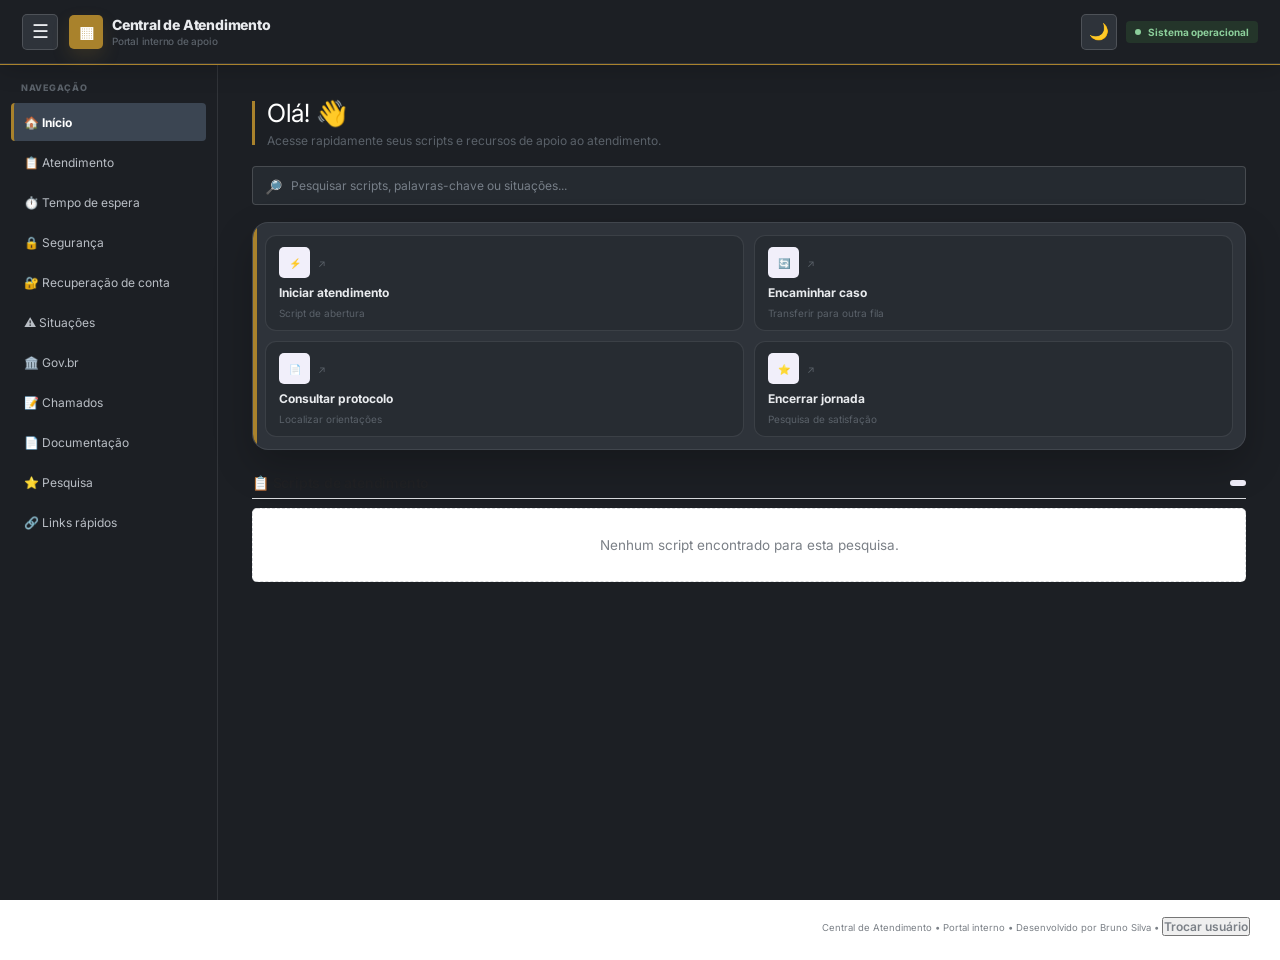
==== commit 1a97f93a: "Define modo claro como padrão da Intranet" ====
--- a/central.html
+++ b/central.html
@@ -17,7 +17,7 @@
   --blue:#5268FF;--violet:#7A3FF2;
   --gradient:linear-gradient(135deg,#5268FF 0%,#713CF5 48%,#8B3FE8 100%);
   --gradient-soft:linear-gradient(135deg,#EEF0FF 0%,#F6EEFF 100%);
-  --background:#F5F4FF;--surface:#FFFFFF;--surface-soft:#FAF9FF;
+  --background:#FFFFFF;--surface:#FFFFFF;--surface-soft:#FAF9FF;
   --text:#242038;--text-strong:#18152A;--text-secondary:#69657A;--muted:#89859A;--icon-muted:#A7A3B5;
   --border:rgba(105,83,180,.10);--border-strong:rgba(105,83,180,.17);
   --success:#45A65A;--success-bg:#EAF7ED;--danger:#C62828;--danger-bg:#FDECEC;--danger-border:#F1C5C5;
@@ -38,7 +38,7 @@
   --script-text:#DED9E7;--chip:#292633;
   --shadow:0 15px 40px rgba(0,0,0,.18);--shadow-hover:0 20px 45px rgba(0,0,0,.30);
 }
-body{font-family:var(--font);background:radial-gradient(700px 400px at 90% -10%,rgba(139,92,255,.10),transparent 70%),var(--background);color:var(--text);min-height:100vh;-webkit-font-smoothing:antialiased;transition:background-color .25s ease,color .25s ease}
+body{font-family:var(--font);background:var(--background);color:var(--text);min-height:100vh;-webkit-font-smoothing:antialiased;transition:background-color .25s ease,color .25s ease}
 body.bloqueado{overflow:hidden}
 body,.topbar,.sidebar,.script-card,.card-acao,.login-box,.terms-content,.menu-toggle,.theme-toggle,.busca-input{transition:background-color .25s ease,border-color .25s ease,color .25s ease,box-shadow .25s ease}
 :focus-visible{outline:2px solid var(--primary);outline-offset:2px}
@@ -63,13 +63,11 @@
 .layout{display:grid;grid-template-columns:238px minmax(0,1fr);max-width:1500px;margin:0 auto;min-height:calc(100vh - 70px);transition:grid-template-columns .25s ease}.layout.collapsed{grid-template-columns:76px minmax(0,1fr)}.sidebar{background:var(--gradient);border:0;padding:25px 14px;overflow:hidden;position:relative;box-shadow:12px 0 35px rgba(76,52,190,.13)}.sidebar::before{content:"";position:absolute;width:280px;height:280px;border-radius:50%;background:rgba(255,255,255,.08);top:-100px;right:-160px;pointer-events:none;animation:blob-flutuar-a 20s ease-in-out infinite}.sidebar::after{content:"";position:absolute;width:220px;height:220px;border-radius:50%;background:rgba(255,255,255,.06);bottom:-100px;left:-130px;pointer-events:none;animation:blob-flutuar-b 24s ease-in-out infinite}@keyframes blob-flutuar-a{0%,100%{transform:translate(0,0)}50%{transform:translate(-20px,25px)}}@keyframes blob-flutuar-b{0%,100%{transform:translate(0,0)}50%{transform:translate(25px,-20px)}}.layout.collapsed .sidebar{padding:25px 10px}.menu-title{font-size:10px;color:rgba(255,255,255,.60);font-weight:800;text-transform:uppercase;padding:0 12px 13px;letter-spacing:.8px;white-space:nowrap}.menu{list-style:none;position:relative;z-index:1}.menu li{margin-bottom:5px}.menu button{width:100%;border:0;background:transparent;text-align:left;padding:11px 12px;border-radius:10px;color:rgba(255,255,255,.78);font-size:13px;font-family:var(--font);cursor:pointer;white-space:nowrap;overflow:hidden;border-left:3px solid transparent;transition:background .15s,color .15s,transform .15s}.menu button:hover{background:rgba(255,255,255,.11);color:#FFFFFF;transform:translateX(2px)}.menu button.active{background:rgba(255,255,255,.17);color:#FFFFFF;font-weight:800;border-left-color:#FFFFFF;box-shadow:0 8px 20px rgba(40,15,100,.10)}.layout.collapsed .menu-title{visibility:hidden;height:0;padding:0}.layout.collapsed .menu button{font-size:19px;text-align:center;padding:11px 0;color:transparent}.layout.collapsed .menu button::first-letter{font-size:19px}
 .main{padding:34px;min-width:0;position:relative}.main::before{content:"";position:absolute;top:0;right:0;width:420px;height:260px;background:radial-gradient(circle,rgba(139,92,255,.09),transparent 70%);pointer-events:none;animation:blob-flutuar-c 22s ease-in-out infinite}@keyframes blob-flutuar-c{0%,100%{transform:translate(0,0)}50%{transform:translate(-30px,15px)}}.welcome{margin-bottom:25px;position:relative;padding-left:17px;z-index:1}.welcome::before{content:"";position:absolute;left:0;top:3px;bottom:3px;width:4px;border-radius:5px;background:var(--gradient)}.welcome h1{font-size:26px;font-weight:800;color:var(--text-strong);margin-bottom:5px;letter-spacing:-.6px;display:flex;align-items:center;gap:4px}.welcome p{color:var(--muted);font-size:14px}.emoji-vivo{display:inline-block;font-size:1em;line-height:1;margin-left:3px;transform-origin:70% 80%;animation:emoji-flutuar 3s ease-in-out infinite;cursor:default;will-change:transform}@keyframes emoji-flutuar{0%,100%{transform:translateY(0) rotate(0deg)}25%{transform:translateY(-3px) rotate(-2deg)}50%{transform:translateY(0) rotate(0deg)}75%{transform:translateY(-2px) rotate(2deg)}}.emoji-vivo.acenar{animation:emoji-acenar .9s ease-in-out}@keyframes emoji-acenar{0%{transform:rotate(0deg)}15%{transform:rotate(17deg)}30%{transform:rotate(-11deg)}45%{transform:rotate(15deg)}60%{transform:rotate(-9deg)}75%{transform:rotate(8deg)}100%{transform:rotate(0deg)}}.emoji-vivo:hover{animation:emoji-acenar .8s ease-in-out}
 .search-wrap{position:relative;margin-bottom:27px;z-index:1}.search-icon{position:absolute;left:17px;top:50%;transform:translateY(-50%);font-size:16px;color:var(--text-secondary)}.busca-input{width:100%;padding:15px 18px 15px 46px;font-size:14px;font-family:var(--font);border:1px solid var(--border-strong);border-radius:13px;outline:none;background:var(--surface);color:var(--text);box-shadow:0 7px 25px rgba(72,52,160,.05)}[data-theme="dark"] .busca-input{background:#20222D}.busca-input::placeholder{color:var(--muted)}.busca-input:focus{border-color:rgba(108,59,255,.35);box-shadow:0 0 0 4px rgba(108,59,255,.08),0 10px 30px rgba(72,52,160,.08)}
-.quick-links,.grid-links{display:grid;grid-template-columns:repeat(4,1fr);gap:15px;margin-bottom:10px;position:relative;z-index:1}.grid-links{grid-template-columns:repeat(auto-fill,minmax(230px,1fr));margin-bottom:0}.card-acao{position:relative;text-align:left;background:var(--surface);border:1px solid var(--border-strong);border-radius:14px;padding:17px 17px 15px;cursor:pointer;font-family:var(--font);display:flex;flex-direction:column;gap:9px;overflow:hidden;box-shadow:var(--shadow);text-decoration:none;color:inherit;transition:transform .2s,box-shadow .2s,border-color .2s}[data-theme="dark"] .card-acao{background:#181A23}.card-acao::before{content:"";position:absolute;left:0;top:0;bottom:0;width:4px;background:var(--gradient);opacity:0;transition:opacity .2s}.card-acao:hover{border-color:rgba(108,59,255,.18);box-shadow:var(--shadow-hover);transform:translateY(-3px)}.card-acao:hover::before{opacity:1}.card-acao-top{display:flex;align-items:center;justify-content:space-between;gap:8px}.card-acao-icone{width:36px;height:36px;flex-shrink:0;border-radius:10px;background:var(--gradient);color:#FFFFFF;display:grid;place-items:center;font-size:16px;box-shadow:0 8px 18px rgba(108,59,255,.20)}.card-acao-seta{color:var(--text-secondary);font-size:14px;flex-shrink:0;transition:transform .15s,color .15s}.card-acao:hover .card-acao-seta{color:var(--primary);transform:translate(2px,-2px)}.card-acao-titulo{display:block;font-size:13px;color:var(--text);font-weight:800}.card-acao-sub{display:block;font-size:11.5px;color:var(--muted);white-space:nowrap;overflow:hidden;text-overflow:ellipsis}
+.quick-links,.grid-links{display:grid;grid-template-columns:repeat(4,1fr);gap:15px;margin-bottom:10px;position:relative;z-index:1}.grid-links{grid-template-columns:repeat(auto-fill,minmax(230px,1fr));margin-bottom:0}.card-acao{position:relative;text-align:left;background:var(--surface);border:1px solid var(--border-strong);border-radius:14px;padding:17px 17px 15px;cursor:pointer;font-family:var(--font);display:flex;flex-direction:column;gap:9px;overflow:hidden;box-shadow:var(--shadow);text-decoration:none;color:inherit;transition:transform .2s,box-shadow .2s,border-color .2s}.card-acao::before{content:"";position:absolute;left:0;top:0;bottom:0;width:4px;background:var(--gradient);opacity:0;transition:opacity .2s}.card-acao:hover{border-color:rgba(108,59,255,.18);box-shadow:var(--shadow-hover);transform:translateY(-3px)}.card-acao:hover::before{opacity:1}.card-acao-top{display:flex;align-items:center;justify-content:space-between;gap:8px}.card-acao-icone{width:36px;height:36px;flex-shrink:0;border-radius:10px;background:var(--gradient);color:#FFFFFF;display:grid;place-items:center;font-size:16px;box-shadow:0 8px 18px rgba(108,59,255,.20)}.card-acao-seta{color:var(--text-secondary);font-size:14px;flex-shrink:0;transition:transform .15s,color .15s}.card-acao:hover .card-acao-seta{color:var(--primary);transform:translate(2px,-2px)}.card-acao-titulo{display:block;font-size:13px;color:var(--text);font-weight:800}.card-acao-sub{display:block;font-size:11.5px;color:var(--muted);white-space:nowrap;overflow:hidden;text-overflow:ellipsis}
 .section-head{display:flex;align-items:center;justify-content:space-between;margin:31px 0 14px}.section-head h2{font-size:16px;font-weight:800;color:var(--text-strong);letter-spacing:-.2px}.count{font-size:11px;color:var(--primary);background:var(--gradient-soft);padding:5px 11px;border-radius:999px;font-weight:800}
-.grid-scripts{display:grid;grid-template-columns:repeat(auto-fill,minmax(330px,1fr));gap:16px;position:relative;z-index:1}.script-card{background:var(--surface);border:1px solid var(--border-strong);border-left:0;border-radius:14px;padding:17px;position:relative;box-shadow:0 10px 30px rgba(72,52,160,.06);overflow:hidden}[data-theme="dark"] .script-card{background:#181A23}.script-card::before{content:"";position:absolute;left:0;top:0;bottom:0;width:4px;background:var(--gradient)}.script-card:hover{box-shadow:0 18px 40px rgba(72,52,160,.11);transform:translateY(-2px)}.script-card.destaque::before{background:linear-gradient(180deg,#45A65A,#79C987)}.script-card.destaque .categoria{background:var(--success-bg);color:var(--success)}.categoria{display:inline-block;margin-bottom:9px;padding:5px 9px;border-radius:6px;background:var(--gradient-soft);color:var(--primary);font-size:9px;font-weight:800;text-transform:uppercase;letter-spacing:.6px}.script-header{display:flex;align-items:center;margin-bottom:11px;padding-right:88px}.script-title{font-weight:800;font-size:14px;color:var(--text-strong)}.btn-copiar{position:absolute;top:15px;right:14px;background:var(--gradient);color:#FFFFFF;border:0;padding:7px 12px;border-radius:7px;cursor:pointer;font-size:11px;font-weight:800;font-family:var(--font);box-shadow:0 6px 14px rgba(108,59,255,.16);transition:transform .15s,filter .15s}.btn-copiar:hover{filter:brightness(1.07);transform:translateY(-1px)}.script-content{background:var(--surface-soft);border:1px solid var(--border-strong);padding:13px;border-radius:8px;font-size:13px;white-space:pre-wrap;word-wrap:break-word;color:var(--script-text);line-height:1.55}.no-results{grid-column:1/-1;text-align:center;color:var(--muted);font-size:13.5px;padding:32px;background:var(--surface);border:1px dashed var(--border-strong);border-radius:12px}
-.footer{text-align:right;padding:22px 34px 34px;color:var(--text-secondary);font-size:11.5px}.footer .user-name{color:var(--muted);font-weight:600}.footer .user-name:hover{color:var(--primary)}
-@media(max-width:1100px){.quick-links{grid-template-columns:repeat(2,1fr)}}
-@media(max-width:900px){.layout,.layout.collapsed{padding:12px;display:block}.sidebar,.layout.collapsed .sidebar{position:static;margin-bottom:14px;border-radius:16px;padding:12px;box-shadow:0 12px 30px rgba(72,52,160,.12)}.main{padding:8px 0 0}.welcome{padding-left:15px}.menu-toggle{display:none}.menu-title,.layout.collapsed .menu-title{display:none}.menu{display:flex;gap:8px;overflow-x:auto;padding-bottom:2px;scrollbar-width:thin}.menu li{margin-bottom:0;flex:0 0 auto}.menu button,.layout.collapsed .menu button{white-space:nowrap;padding:9px 14px;border-radius:999px;border-left:none;font-size:12px;color:rgba(255,255,255,.82)}.menu button.active,.layout.collapsed .menu button.active{background:rgba(255,255,255,.20);color:#FFFFFF;font-weight:800}.grid-links,.quick-links{display:flex;overflow-x:auto;gap:12px;padding-bottom:5px;scrollbar-width:thin}.card-acao{flex:0 0 200px}}
-@media(max-width:600px){.topbar{height:68px;padding:0 14px}.brand-icon{width:38px;height:38px}.brand-text small{display:none}.status{display:none}.user-area{gap:7px}.user-name{display:none}.layout{padding:8px}.main{padding:7px 0 0}.welcome h1{font-size:23px}.footer{text-align:center;padding:18px}.grid-scripts{gap:12px}.login-box{padding:34px 24px 28px}}
+.grid-scripts{display:grid;grid-template-columns:repeat(auto-fill,minmax(330px,1fr));gap:16px;position:relative;z-index:1}.script-card{background:var(--surface);border:1px solid var(--border-strong);border-left:0;border-radius:14px;padding:17px;position:relative;box-shadow:0 10px 30px rgba(72,52,160,.06);overflow:hidden}.script-card::before{content:"";position:absolute;left:0;top:0;bottom:0;width:4px;background:var(--gradient)}.script-card:hover{box-shadow:0 18px 40px rgba(72,52,160,.11);transform:translateY(-2px)}.script-card.destaque::before{background:linear-gradient(180deg,#45A65A,#79C987)}.script-card.destaque .categoria{background:var(--success-bg);color:var(--success)}.categoria{display:inline-block;margin-bottom:9px;padding:5px 9px;border-radius:6px;background:var(--gradient-soft);color:var(--primary);font-size:9px;font-weight:800;text-transform:uppercase;letter-spacing:.6px}.script-header{display:flex;align-items:center;margin-bottom:11px;padding-right:88px}.script-title{font-weight:800;font-size:14px;color:var(--text-strong)}.btn-copiar{position:absolute;top:15px;right:14px;background:#E5E6EA;color:#4E515B;border:1px solid #D4D6DC;padding:7px 12px;border-radius:7px;cursor:pointer;font-size:11px;font-weight:800;font-family:var(--font);box-shadow:0 4px 10px rgba(0,0,0,.06);transition:transform .15s,background-color .15s,border-color .15s,color .15s}.btn-copiar:hover{background:#D9DBE1;border-color:#C7CAD2;color:#343741;transform:translateY(-1px)}[data-theme="dark"] .btn-copiar{background:#2A2C34;color:#D8DAE1;border-color:#41434D;box-shadow:0 4px 10px rgba(0,0,0,.16)}[data-theme="dark"] .btn-copiar:hover{background:#343740;border-color:#50535E;color:#FFFFFF}.script-content{background:var(--surface-soft);border:1px solid var(--border-strong);padding:13px;border-radius:8px;font-size:13px;white-space:pre-wrap;word-wrap:break-word;color:var(--script-text);line-height:1.55}.no-results{grid-column:1/-1;text-align:center;color:var(--muted);font-size:13.5px;padding:32px;background:var(--surface);border:1px dashed var(--border-strong);border-radius:12px}
+.footer{text-align:right;padding:22px 34px 34px;color:var(--text-secondary);font-size:11.5px}.footer .user-name{color:var(--muted);font-weight:600}
+@media(max-width:1100px){.quick-links{grid-template-columns:repeat(2,1fr)}}@media(max-width:900px){.layout,.layout.collapsed{padding:12px;display:block}.sidebar,.layout.collapsed .sidebar{position:static;margin-bottom:14px;border-radius:16px;padding:12px;box-shadow:0 12px 30px rgba(72,52,160,.12)}.main{padding:8px 0 0}.welcome{padding-left:15px}.menu-toggle{display:none}.menu-title,.layout.collapsed .menu-title{display:none}.menu{display:flex;gap:8px;overflow-x:auto;padding-bottom:2px;scrollbar-width:thin}.menu li{margin-bottom:0;flex:0 0 auto}.menu button,.layout.collapsed .menu button{white-space:nowrap;padding:9px 14px;border-radius:999px;border-left:none;font-size:12px;color:rgba(255,255,255,.82)}.menu button.active,.layout.collapsed .menu button.active{background:rgba(255,255,255,.20);color:#FFFFFF;font-weight:800}.grid-links,.quick-links{display:flex;overflow-x:auto;gap:12px;padding-bottom:5px;scrollbar-width:thin}.card-acao{flex:0 0 200px}}@media(max-width:600px){.topbar{height:68px;padding:0 14px}.brand-icon{width:38px;height:38px}.brand-text small{display:none}.status{display:none}.user-area{gap:7px}.user-name{display:none}.layout{padding:8px}.main{padding:7px 0 0}.welcome h1{font-size:23px}.footer{text-align:center;padding:18px}.grid-scripts{gap:12px}.login-box{padding:34px 24px 28px}}
 </style>
 </head>
 <body class="bloqueado">
@@ -107,7 +105,26 @@
 <div class="grid-scripts" id="listaScripts"><!-- Os cartões são carregados por content/scripts/atendimento.js. --><div class="no-results" id="semResultados">Nenhum script encontrado para esta pesquisa.</div></div></main></div>
 <footer class="footer">Central de Atendimento • Portal interno • Desenvolvido por Bruno Silva <span id="footerUser"></span> • <button class="user-name" onclick="trocarUsuario()">Trocar usuário</button></footer>
 <script>
-(function(){var salvo=localStorage.getItem('central-tema');var preferido=salvo||(window.matchMedia&&window.matchMedia('(prefers-color-scheme: dark)').matches?'dark':'light');aplicarTema(preferido);function aplicarTema(tema){document.documentElement.setAttribute('data-theme',tema);var btn=document.getElementById('themeToggle');if(btn){btn.textContent=tema==='dark'?'☀️':'🌙';}}window.alternarTema=function(){var atual=document.documentElement.getAttribute('data-theme')==='dark'?'dark':'light';var novo=atual==='dark'?'light':'dark';localStorage.setItem('central-tema',novo);aplicarTema(novo);};document.addEventListener('DOMContentLoaded',function(){aplicarTema(document.documentElement.getAttribute('data-theme')||preferido);});})();
+(function(){
+  var chaveTema='central-tema-v2';
+  var salvo=localStorage.getItem(chaveTema);
+  var preferido=salvo==='dark'?'dark':'light';
+  function aplicarTema(tema){
+    document.documentElement.setAttribute('data-theme',tema);
+    var btn=document.getElementById('themeToggle');
+    if(btn)btn.textContent=tema==='dark'?'☀️':'🌙';
+  }
+  aplicarTema(preferido);
+  window.alternarTema=function(){
+    var atual=document.documentElement.getAttribute('data-theme')==='dark'?'dark':'light';
+    var novo=atual==='dark'?'light':'dark';
+    localStorage.setItem(chaveTema,novo);
+    aplicarTema(novo);
+  };
+  document.addEventListener('DOMContentLoaded',function(){
+    aplicarTema(document.documentElement.getAttribute('data-theme')||'light');
+  });
+})();
 </script>
 <script>
 (function(){function iniciarEmoji(){const emoji=document.querySelector('.emoji-vivo');if(!emoji)return;let temporizador;function acenar(){emoji.classList.remove('acenar');void emoji.offsetWidth;emoji.classList.add('acenar');setTimeout(function(){emoji.classList.remove('acenar');},950);}function programarProximoAceno(){const tempo=Math.floor(Math.random()*8000)+7000;temporizador=setTimeout(function(){acenar();programarProximoAceno();},tempo);}programarProximoAceno();emoji.addEventListener('mouseenter',function(){clearTimeout(temporizador);acenar();programarProximoAceno();});emoji.addEventListener('click',function(){clearTimeout(temporizador);acenar();programarProximoAceno();});}if(document.readyState==='loading'){document.addEventListener('DOMContentLoaded',iniciarEmoji);}else{iniciarEmoji();}})();
--- a/assets/css/central.css
+++ b/assets/css/central.css
@@ -5,8 +5,8 @@
 ========================================================= */
 
 :root{
-  --op-bg:#f6f7f9;
-  --op-surface:#fff;
+  --op-bg:#ffffff;
+  --op-surface:#ffffff;
   --op-surface-2:#f8f8fa;
   --op-border:#d8dadd;
   --op-border-soft:#e7e8eb;
@@ -16,6 +16,9 @@
   --op-purple:#6c3bff;
   --op-purple-dark:#5126d9;
   --op-purple-soft:#f1effa;
+  --op-copy-bg:#e7e9ec;
+  --op-copy-border:#c9ccd1;
+  --op-copy-text:#30343a;
   --op-green:#16834b;
   --op-green-bg:#edf8f1;
   --op-red:#d93025;
@@ -35,6 +38,9 @@
   --op-purple:#9a76ff;
   --op-purple-dark:#7c55e8;
   --op-purple-soft:#2b253d;
+  --op-copy-bg:#292c32;
+  --op-copy-border:#41454d;
+  --op-copy-text:#d9dce2;
   --op-green:#78c892;
   --op-green-bg:#203328;
   --op-red:#f08a83;
@@ -42,8 +48,6 @@
   --op-shadow:0 1px 3px rgba(0,0,0,.22);
 }
 
-/* ---------- Base ---------- */
-
 body{
   background:var(--op-bg)!important;
   color:var(--op-text)!important;
@@ -53,13 +57,8 @@
   background:rgba(108,59,255,.18);
 }
 
-/* ---------- Login: preserva o Aurora atual ---------- */
-
 .login-overlay{
-  /* O login atual continua roxo/Aurora. */
-}
-
-/* ---------- Barra superior ---------- */
+}
 
 .topbar{
   height:64px!important;
@@ -77,9 +76,7 @@
   opacity:1!important;
 }
 
-.topbar-left{
-  gap:11px!important;
-}
+.topbar-left{gap:11px!important}
 
 .menu-toggle,
 .theme-toggle{
@@ -98,55 +95,24 @@
   border-color:rgba(108,59,255,.35)!important;
 }
 
-.brand{
-  gap:9px!important;
-  color:var(--op-text)!important;
-}
+.brand{gap:9px!important;color:var(--op-text)!important}
 
 .brand-icon{
-  width:34px!important;
-  height:34px!important;
-  border-radius:5px!important;
-  background:var(--op-purple)!important;
-  box-shadow:none!important;
-  font-size:16px!important;
-}
-
-.brand-text{
-  font-size:14px!important;
-  color:var(--op-text)!important;
-}
-
-.brand-text small{
-  color:var(--op-muted)!important;
-  font-size:10px!important;
-}
-
-.user-area{
-  gap:9px!important;
-}
-
-.user-name{
-  color:var(--op-text-2)!important;
-  font-size:12px!important;
-}
+  width:34px!important;height:34px!important;border-radius:5px!important;
+  background:var(--op-purple)!important;box-shadow:none!important;font-size:16px!important;
+}
+
+.brand-text{font-size:14px!important;color:var(--op-text)!important}
+.brand-text small{color:var(--op-muted)!important;font-size:10px!important}
+.user-area{gap:9px!important}
+.user-name{color:var(--op-text-2)!important;font-size:12px!important}
 
 .status{
-  padding:5px 9px!important;
-  border-radius:4px!important;
-  background:var(--op-green-bg)!important;
-  color:var(--op-green)!important;
-  font-size:10px!important;
-  font-weight:700!important;
-}
-
-.status-dot{
-  width:6px!important;
-  height:6px!important;
-  box-shadow:none!important;
-}
-
-/* ---------- Estrutura ---------- */
+  padding:5px 9px!important;border-radius:4px!important;background:var(--op-green-bg)!important;
+  color:var(--op-green)!important;font-size:10px!important;font-weight:700!important;
+}
+
+.status-dot{width:6px!important;height:6px!important;box-shadow:none!important}
 
 .layout,
 .layout.collapsed{
@@ -156,9 +122,7 @@
   min-height:calc(100vh - 64px)!important;
 }
 
-.layout.collapsed{
-  grid-template-columns:66px minmax(0,1fr)!important;
-}
+.layout.collapsed{grid-template-columns:66px minmax(0,1fr)!important}
 
 .sidebar{
   background:var(--op-surface)!important;
@@ -167,118 +131,55 @@
   padding:18px 11px!important;
 }
 
-.sidebar::before,
-.sidebar::after{
-  display:none!important;
-}
-
-.layout.collapsed .sidebar{
-  padding:18px 9px!important;
-}
+.sidebar::before,.sidebar::after{display:none!important}
+.layout.collapsed .sidebar{padding:18px 9px!important}
 
 .menu-title{
-  color:var(--op-muted)!important;
-  font-size:9px!important;
-  padding:0 10px 10px!important;
-  letter-spacing:.7px!important;
-}
-
-.menu li{
-  margin-bottom:2px!important;
-}
+  color:var(--op-muted)!important;font-size:9px!important;padding:0 10px 10px!important;letter-spacing:.7px!important;
+}
+
+.menu li{margin-bottom:2px!important}
 
 .menu button,
 .layout.collapsed .menu button{
-  min-height:38px!important;
-  padding:8px 10px!important;
-  border-radius:4px!important;
-  border-left:3px solid transparent!important;
-  color:var(--op-text-2)!important;
-  font-size:12px!important;
-  background:transparent!important;
-  box-shadow:none!important;
-  transform:none!important;
+  min-height:38px!important;padding:8px 10px!important;border-radius:4px!important;
+  border-left:3px solid transparent!important;color:var(--op-text-2)!important;
+  font-size:12px!important;background:transparent!important;box-shadow:none!important;transform:none!important;
 }
 
 .menu button:hover{
-  background:var(--op-purple-soft)!important;
-  color:var(--op-purple)!important;
-  transform:none!important;
+  background:var(--op-purple-soft)!important;color:var(--op-purple)!important;transform:none!important;
 }
 
 .menu button.active{
-  background:var(--op-purple-soft)!important;
-  color:var(--op-purple)!important;
-  border-left-color:var(--op-purple)!important;
-  font-weight:700!important;
-  box-shadow:none!important;
-}
-
-.layout.collapsed .menu button{
-  color:transparent!important;
-  text-align:center!important;
-}
-
-.layout.collapsed .menu button::first-letter{
-  font-size:17px!important;
-}
-
-/* ---------- Área principal ---------- */
+  background:var(--op-purple-soft)!important;color:var(--op-purple)!important;
+  border-left-color:var(--op-purple)!important;font-weight:700!important;box-shadow:none!important;
+}
+
+.layout.collapsed .menu button{color:transparent!important;text-align:center!important}
+.layout.collapsed .menu button::first-letter{font-size:17px!important}
 
 .main{
   padding:28px 30px 35px!important;
   background:var(--op-bg)!important;
 }
 
-.main::before{
-  display:none!important;
-}
-
-.welcome{
-  margin-bottom:18px!important;
-  padding-left:13px!important;
-}
-
-.welcome::before{
-  width:3px!important;
-  background:var(--op-purple)!important;
-  border-radius:0!important;
-}
-
+.main::before{display:none!important}
+
+.welcome{margin-bottom:18px!important;padding-left:13px!important}
+.welcome::before{width:3px!important;background:var(--op-purple)!important;border-radius:0!important}
 .welcome h1{
-  color:var(--op-text)!important;
-  font-size:25px!important;
-  font-weight:400!important;
-  letter-spacing:-.5px!important;
-}
-
-.welcome p{
-  color:var(--op-text-2)!important;
-  font-size:12px!important;
-}
-
-/* ---------- Busca ---------- */
-
-.search-wrap{
-  margin-bottom:17px!important;
-}
-
-.search-icon{
-  left:13px!important;
-  font-size:14px!important;
-  color:var(--op-muted)!important;
-}
+  color:var(--op-text)!important;font-size:25px!important;font-weight:400!important;letter-spacing:-.5px!important;
+}
+.welcome p{color:var(--op-text-2)!important;font-size:12px!important}
+
+.search-wrap{margin-bottom:17px!important}
+.search-icon{left:13px!important;font-size:14px!important;color:var(--op-muted)!important}
 
 .busca-input{
-  height:39px!important;
-  padding:9px 12px 9px 38px!important;
-  border-radius:4px!important;
-  background:var(--op-surface)!important;
-  border:1px solid var(--op-border)!important;
-  color:var(--op-text)!important;
-  box-shadow:none!important;
-  backdrop-filter:none!important;
-  font-size:12px!important;
+  height:39px!important;padding:9px 12px 9px 38px!important;border-radius:4px!important;
+  background:var(--op-surface)!important;border:1px solid var(--op-border)!important;
+  color:var(--op-text)!important;box-shadow:none!important;backdrop-filter:none!important;font-size:12px!important;
 }
 
 .busca-input:focus{
@@ -286,386 +187,159 @@
   box-shadow:0 0 0 2px rgba(108,59,255,.09)!important;
 }
 
-/* ---------- Ações rápidas ---------- */
-
 .quick-links{
-  grid-template-columns:repeat(4,minmax(0,1fr))!important;
-  gap:10px!important;
-  margin-bottom:19px!important;
+  grid-template-columns:repeat(4,minmax(0,1fr))!important;gap:10px!important;margin-bottom:19px!important;
 }
 
 .card-acao{
-  min-height:92px!important;
-  padding:12px 13px!important;
-  border-radius:5px!important;
-  background:var(--op-surface)!important;
-  border:1px solid var(--op-border)!important;
-  box-shadow:var(--op-shadow)!important;
-  gap:7px!important;
-}
-
-.card-acao::before{
-  width:3px!important;
-  background:var(--op-purple)!important;
-  opacity:0!important;
-}
-
+  min-height:92px!important;padding:12px 13px!important;border-radius:5px!important;
+  background:var(--op-surface)!important;border:1px solid var(--op-border)!important;
+  box-shadow:var(--op-shadow)!important;gap:7px!important;
+}
+
+.card-acao::before{width:3px!important;background:var(--op-purple)!important;opacity:0!important}
 .card-acao:hover{
-  transform:none!important;
-  background:var(--op-surface)!important;
-  border-color:rgba(108,59,255,.32)!important;
-  box-shadow:0 2px 7px rgba(20,25,35,.10)!important;
-}
-
-.card-acao:hover::before{
-  opacity:1!important;
-}
+  transform:none!important;background:var(--op-surface)!important;
+  border-color:rgba(108,59,255,.32)!important;box-shadow:0 2px 7px rgba(20,25,35,.10)!important;
+}
+.card-acao:hover::before{opacity:1!important}
 
 .card-acao-icone{
-  width:31px!important;
-  height:31px!important;
-  border-radius:5px!important;
-  background:var(--op-purple-soft)!important;
-  color:var(--op-purple)!important;
-  box-shadow:none!important;
-  font-size:14px!important;
-}
-
-.card-acao-seta{
-  color:var(--op-muted)!important;
-}
-
-.card-acao-titulo{
-  color:var(--op-text)!important;
-  font-size:12px!important;
-  font-weight:700!important;
-}
-
-.card-acao-sub{
-  color:var(--op-muted)!important;
-  font-size:10px!important;
-}
-
-/* ---------- Cabeçalhos de seção ---------- */
+  width:31px!important;height:31px!important;border-radius:5px!important;
+  background:var(--op-purple-soft)!important;color:var(--op-purple)!important;box-shadow:none!important;font-size:14px!important;
+}
+
+.card-acao-seta{color:var(--op-muted)!important}
+.card-acao-titulo{color:var(--op-text)!important;font-size:12px!important;font-weight:700!important}
+.card-acao-sub{color:var(--op-muted)!important;font-size:10px!important}
 
 .section-head{
-  margin:23px 0 9px!important;
-  padding-bottom:7px!important;
-  border-bottom:1px solid var(--op-border)!important;
-}
-
-.section-head h2{
-  color:var(--op-text)!important;
-  font-size:14px!important;
-  font-weight:600!important;
-}
-
+  margin:23px 0 9px!important;padding-bottom:7px!important;border-bottom:1px solid var(--op-border)!important;
+}
+.section-head h2{color:var(--op-text)!important;font-size:14px!important;font-weight:600!important}
 .count{
-  padding:3px 8px!important;
-  border-radius:4px!important;
-  background:var(--op-purple-soft)!important;
-  color:var(--op-purple)!important;
-  font-size:9px!important;
-}
-
-/* ---------- Links rápidos ---------- */
-
-.grid-links{
-  gap:10px!important;
-}
+  padding:3px 8px!important;border-radius:4px!important;background:var(--op-purple-soft)!important;
+  color:var(--op-purple)!important;font-size:9px!important;
+}
+
+.grid-links{gap:10px!important}
 
 .link-card{
-  min-height:67px!important;
-  padding:11px 12px!important;
-  border-radius:5px!important;
-  background:var(--op-surface)!important;
-  border:1px solid var(--op-border)!important;
-  box-shadow:var(--op-shadow)!important;
-}
-
-.link-card::before{
-  width:3px!important;
-  background:var(--op-purple)!important;
-}
-
+  min-height:67px!important;padding:11px 12px!important;border-radius:5px!important;
+  background:var(--op-surface)!important;border:1px solid var(--op-border)!important;box-shadow:var(--op-shadow)!important;
+}
+.link-card::before{width:3px!important;background:var(--op-purple)!important}
 .link-card:hover{
-  transform:none!important;
-  border-color:rgba(108,59,255,.30)!important;
+  transform:none!important;border-color:rgba(108,59,255,.30)!important;
   box-shadow:0 2px 7px rgba(20,25,35,.09)!important;
 }
-
 .link-card-icon{
-  width:31px!important;
-  height:31px!important;
-  flex-basis:31px!important;
-  border-radius:5px!important;
-  background:var(--op-purple-soft)!important;
-  font-size:14px!important;
-}
-
-.link-card-text strong{
-  color:var(--op-text)!important;
-  font-size:11px!important;
-}
-
-.link-card-text span{
-  color:var(--op-muted)!important;
-  font-size:9.5px!important;
-}
-
-.link-card-arrow{
-  color:var(--op-muted)!important;
-}
-
-/* ---------- Scripts ---------- */
+  width:31px!important;height:31px!important;flex-basis:31px!important;border-radius:5px!important;
+  background:var(--op-purple-soft)!important;font-size:14px!important;
+}
+.link-card-text strong{color:var(--op-text)!important;font-size:11px!important}
+.link-card-text span{color:var(--op-muted)!important;font-size:9.5px!important}
+.link-card-arrow{color:var(--op-muted)!important}
 
 .grid-scripts{
-  grid-template-columns:repeat(auto-fill,minmax(310px,1fr))!important;
-  gap:10px!important;
+  grid-template-columns:repeat(auto-fill,minmax(310px,1fr))!important;gap:10px!important;
 }
 
 .script-card{
-  padding:13px!important;
-  border-radius:5px!important;
-  border:1px solid var(--op-border)!important;
-  border-left:0!important;
-  background:var(--op-surface)!important;
-  box-shadow:var(--op-shadow)!important;
-  transform:none!important;
-}
-
+  padding:13px!important;border-radius:5px!important;border:1px solid var(--op-border)!important;
+  border-left:0!important;background:var(--op-surface)!important;box-shadow:var(--op-shadow)!important;transform:none!important;
+}
 .script-card:hover{
-  transform:none!important;
-  box-shadow:0 2px 7px rgba(20,25,35,.10)!important;
+  transform:none!important;box-shadow:0 2px 7px rgba(20,25,35,.10)!important;
   border-color:rgba(108,59,255,.28)!important;
 }
-
-.script-card::before{
-  width:3px!important;
-  background:var(--op-purple)!important;
-}
-
-.script-card.destaque::before{
-  background:var(--op-green)!important;
-}
+.script-card::before{width:3px!important;background:var(--op-purple)!important}
+.script-card.destaque::before{background:var(--op-green)!important}
 
 .categoria{
-  margin-bottom:7px!important;
-  padding:4px 7px!important;
-  border-radius:3px!important;
-  background:var(--op-purple-soft)!important;
-  color:var(--op-purple)!important;
-  font-size:8px!important;
-  letter-spacing:.5px!important;
-}
-
-.script-card.destaque .categoria{
-  background:var(--op-green-bg)!important;
-  color:var(--op-green)!important;
-}
-
-.script-header{
-  margin-bottom:8px!important;
-}
-
-.script-title{
-  color:var(--op-text)!important;
-  font-size:12px!important;
-  font-weight:700!important;
-}
+  margin-bottom:7px!important;padding:4px 7px!important;border-radius:3px!important;
+  background:var(--op-purple-soft)!important;color:var(--op-purple)!important;font-size:8px!important;letter-spacing:.5px!important;
+}
+.script-card.destaque .categoria{background:var(--op-green-bg)!important;color:var(--op-green)!important}
+.script-header{margin-bottom:8px!important}
+.script-title{color:var(--op-text)!important;font-size:12px!important;font-weight:700!important}
 
 .btn-copiar{
-  top:12px!important;
-  right:11px!important;
-  padding:5px 8px!important;
-  border-radius:3px!important;
-  background:var(--op-purple)!important;
-  box-shadow:none!important;
-  font-size:9px!important;
-}
-
+  top:12px!important;right:11px!important;padding:5px 8px!important;border-radius:3px!important;
+  background:var(--op-copy-bg)!important;border:1px solid var(--op-copy-border)!important;
+  color:var(--op-copy-text)!important;box-shadow:none!important;font-size:9px!important;
+}
 .btn-copiar:hover{
-  background:var(--op-purple-dark)!important;
-  transform:none!important;
+  background:var(--op-copy-border)!important;border-color:var(--op-copy-border)!important;
+  color:var(--op-text)!important;transform:none!important;
 }
 
 .script-content{
-  padding:10px!important;
-  border-radius:3px!important;
-  background:var(--op-surface-2)!important;
-  border:1px solid var(--op-border-soft)!important;
-  color:var(--op-text-2)!important;
-  font-size:11.5px!important;
-  line-height:1.55!important;
-}
-
-/* ---------- Novidades ---------- */
-
-.novidades-wrap{
-  margin:-2px 0 18px!important;
-}
-
+  padding:10px!important;border-radius:3px!important;background:var(--op-surface-2)!important;
+  border:1px solid var(--op-border-soft)!important;color:var(--op-text-2)!important;font-size:11.5px!important;line-height:1.55!important;
+}
+
+.novidades-wrap{margin:-2px 0 18px!important}
 .novidades-ticker{
-  min-height:63px!important;
-  padding:9px 11px 9px 13px!important;
-  border-radius:5px!important;
-  background:var(--op-surface)!important;
-  border:1px solid var(--op-border)!important;
-  box-shadow:var(--op-shadow)!important;
-}
-
-.novidades-ticker::before{
-  width:3px!important;
-  background:var(--op-purple)!important;
-}
-
+  min-height:63px!important;padding:9px 11px 9px 13px!important;border-radius:5px!important;
+  background:var(--op-surface)!important;border:1px solid var(--op-border)!important;box-shadow:var(--op-shadow)!important;
+}
+.novidades-ticker::before{width:3px!important;background:var(--op-purple)!important}
 .novidades-icon{
-  width:34px!important;
-  height:34px!important;
-  flex-basis:34px!important;
-  border-radius:5px!important;
-  background:var(--op-purple-soft)!important;
-  font-size:15px!important;
-}
-
+  width:34px!important;height:34px!important;flex-basis:34px!important;border-radius:5px!important;
+  background:var(--op-purple-soft)!important;font-size:15px!important;
+}
 .novidades-badge{
-  padding:2px 6px!important;
-  border-radius:3px!important;
-  background:var(--op-purple-soft)!important;
-  color:var(--op-purple)!important;
-  font-size:8px!important;
-}
-
-.novidades-title{
-  color:var(--op-text)!important;
-  font-size:11px!important;
-}
-
-.novidades-desc{
-  color:var(--op-muted)!important;
-  font-size:9.5px!important;
-}
-
-.novidades-date{
-  color:var(--op-muted)!important;
-  font-size:8px!important;
-}
-
+  padding:2px 6px!important;border-radius:3px!important;background:var(--op-purple-soft)!important;
+  color:var(--op-purple)!important;font-size:8px!important;
+}
+.novidades-title{color:var(--op-text)!important;font-size:11px!important}
+.novidades-desc{color:var(--op-muted)!important;font-size:9.5px!important}
+.novidades-date{color:var(--op-muted)!important;font-size:8px!important}
 .novidades-nav{
-  width:27px!important;
-  height:27px!important;
-  border-radius:4px!important;
-  background:var(--op-surface)!important;
-  border:1px solid var(--op-border)!important;
-  box-shadow:none!important;
-}
-
-/* ---------- Rodapé ---------- */
+  width:27px!important;height:27px!important;border-radius:4px!important;background:var(--op-surface)!important;
+  border:1px solid var(--op-border)!important;box-shadow:none!important;
+}
 
 .footer{
-  padding:17px 30px 24px!important;
-  background:var(--op-bg)!important;
-  color:var(--op-muted)!important;
-  font-size:9.5px!important;
-}
-
-.footer .user-name{
-  color:var(--op-muted)!important;
-}
-
-/* ---------- Sem resultados ---------- */
+  padding:17px 30px 24px!important;background:var(--op-bg)!important;color:var(--op-muted)!important;font-size:9.5px!important;
+}
+.footer .user-name{color:var(--op-muted)!important}
 
 .no-results{
-  padding:28px!important;
-  border-radius:5px!important;
-  background:var(--op-surface)!important;
-  border:1px dashed var(--op-border)!important;
-  color:var(--op-muted)!important;
-  box-shadow:none!important;
-}
-
-/* ---------- Responsivo ---------- */
+  padding:28px!important;border-radius:5px!important;background:var(--op-surface)!important;
+  border:1px dashed var(--op-border)!important;color:var(--op-muted)!important;box-shadow:none!important;
+}
 
 @media(max-width:1100px){
+  .quick-links{grid-template-columns:repeat(2,minmax(0,1fr))!important}
+}
+
+@media(max-width:900px){
+  .layout,.layout.collapsed{display:block!important;padding:0!important}
+  .sidebar,.layout.collapsed .sidebar{
+    margin:0;border-radius:0!important;border-right:0!important;border-bottom:1px solid var(--op-border)!important;
+    padding:8px 10px!important;box-shadow:none!important;
+  }
+  .main{padding:20px 18px 25px!important}
+  .menu{gap:5px!important}
+  .menu button,.layout.collapsed .menu button{
+    min-height:34px!important;padding:7px 11px!important;border:0!important;border-radius:4px!important;font-size:10px!important;
+  }
+  .menu button.active,.layout.collapsed .menu button.active{
+    border:0!important;background:var(--op-purple-soft)!important;color:var(--op-purple)!important;
+  }
+  .grid-scripts{grid-template-columns:1fr!important}
+}
+
+@media(max-width:600px){
+  .topbar{padding:0 13px!important}
+  .brand-text small{display:none!important}
+  .main{padding:17px 12px 22px!important}
+  .welcome h1{font-size:22px!important}
   .quick-links{
-    grid-template-columns:repeat(2,minmax(0,1fr))!important;
+    display:grid!important;grid-template-columns:repeat(2,minmax(0,1fr))!important;gap:8px!important;
   }
-}
-
-@media(max-width:900px){
-  .layout,
-  .layout.collapsed{
-    display:block!important;
-    padding:0!important;
-  }
-
-  .sidebar,
-  .layout.collapsed .sidebar{
-    margin:0;
-    border-radius:0!important;
-    border-right:0!important;
-    border-bottom:1px solid var(--op-border)!important;
-    padding:8px 10px!important;
-    box-shadow:none!important;
-  }
-
-  .main{
-    padding:20px 18px 25px!important;
-  }
-
-  .menu{
-    gap:5px!important;
-  }
-
-  .menu button,
-  .layout.collapsed .menu button{
-    min-height:34px!important;
-    padding:7px 11px!important;
-    border:0!important;
-    border-radius:4px!important;
-    font-size:10px!important;
-  }
-
-  .menu button.active,
-  .layout.collapsed .menu button.active{
-    border:0!important;
-    background:var(--op-purple-soft)!important;
-    color:var(--op-purple)!important;
-  }
-
-  .grid-scripts{
-    grid-template-columns:1fr!important;
-  }
-}
-
-@media(max-width:600px){
-  .topbar{
-    padding:0 13px!important;
-  }
-
-  .brand-text small{
-    display:none!important;
-  }
-
-  .main{
-    padding:17px 12px 22px!important;
-  }
-
-  .welcome h1{
-    font-size:22px!important;
-  }
-
-  .quick-links{
-    display:grid!important;
-    grid-template-columns:repeat(2,minmax(0,1fr))!important;
-    gap:8px!important;
-  }
-
-  .card-acao{
-    min-height:82px!important;
-  }
-
-  .footer{
-    padding:15px!important;
-  }
-}
+  .card-acao{min-height:82px!important}
+  .footer{padding:15px!important}
+}
